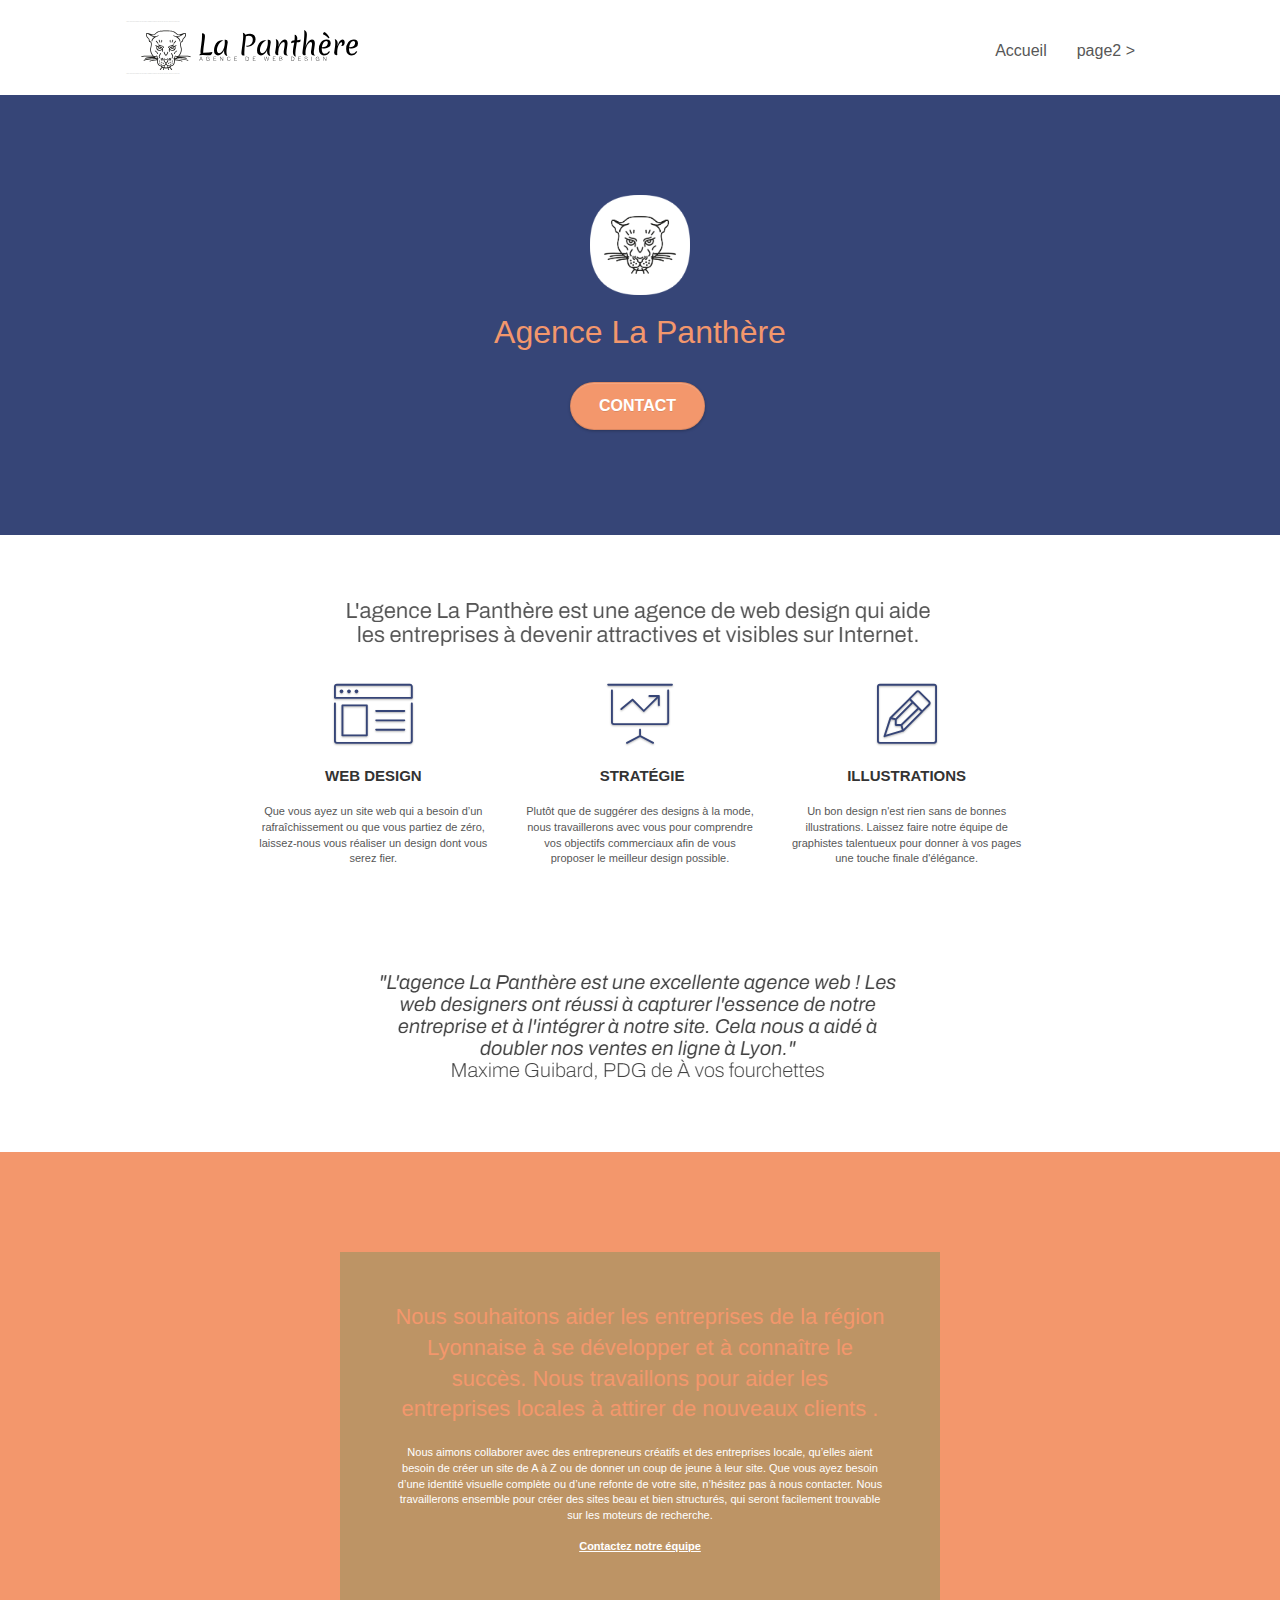
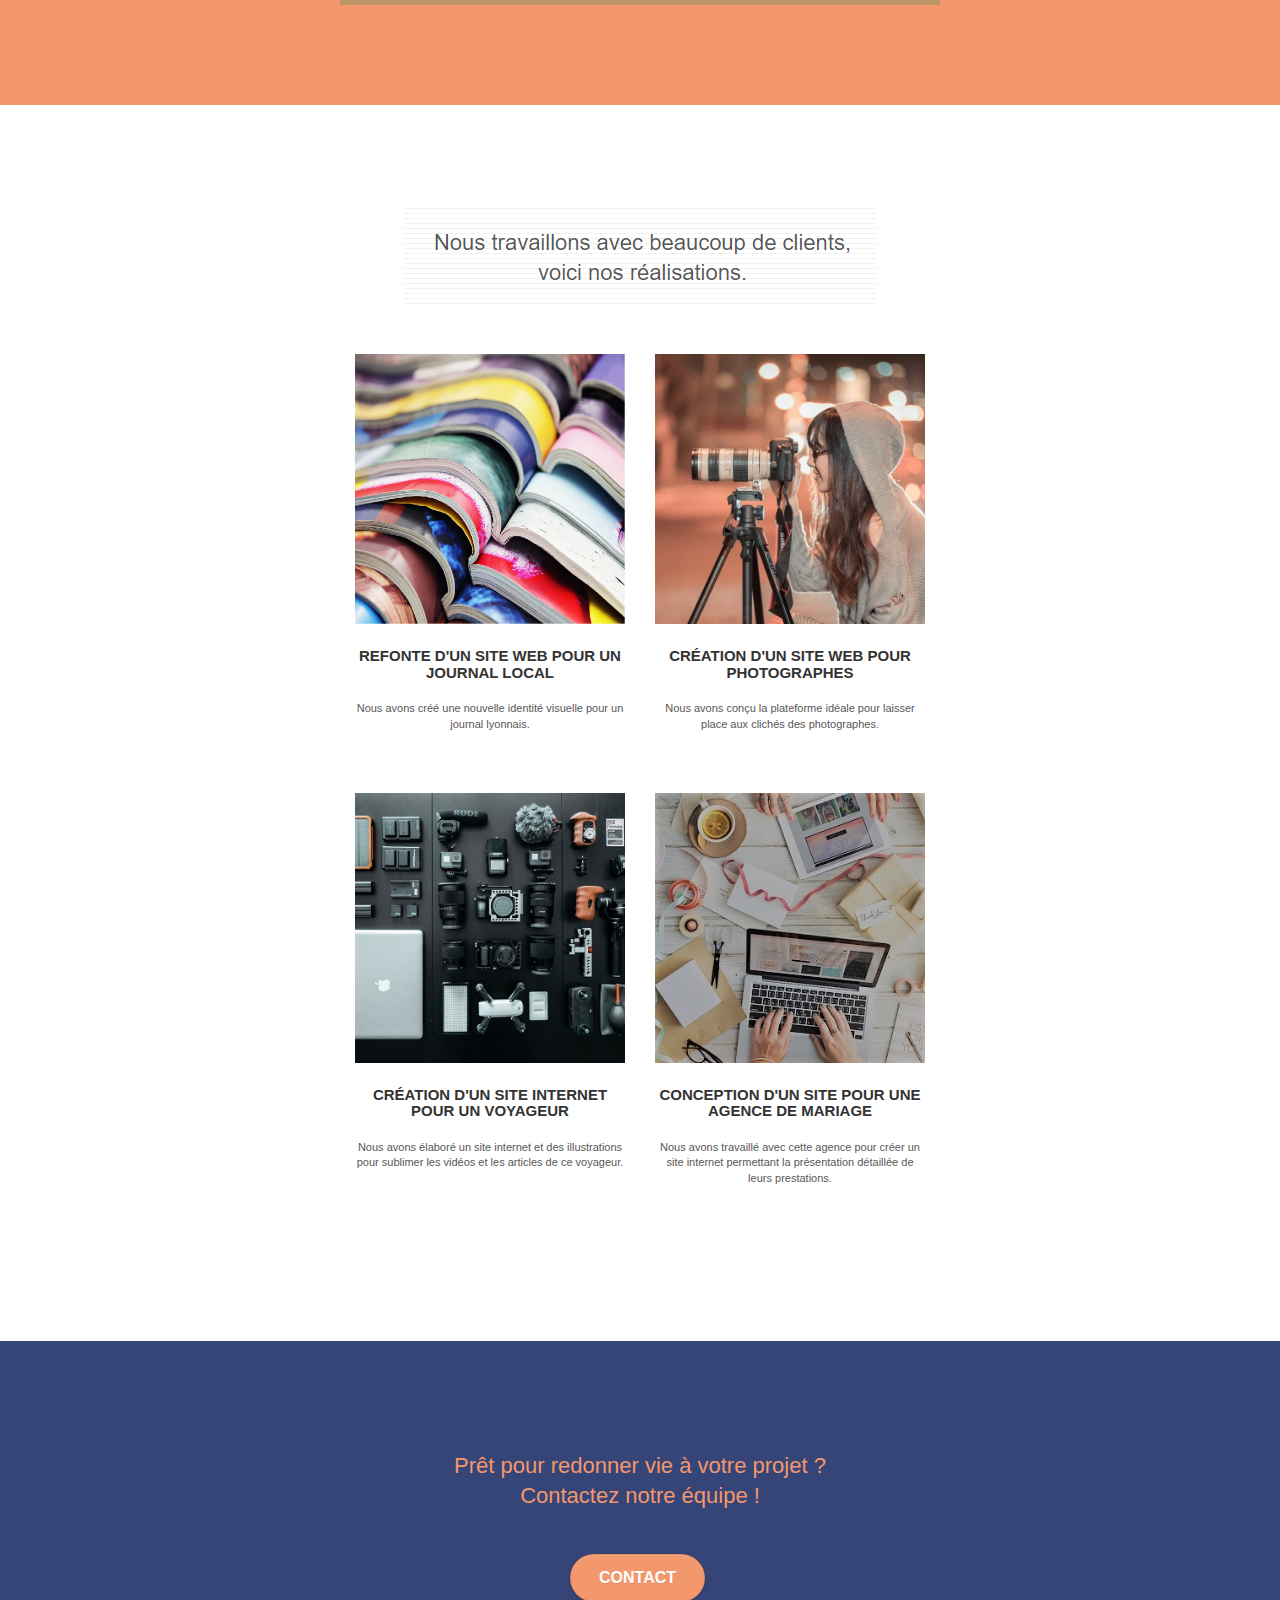
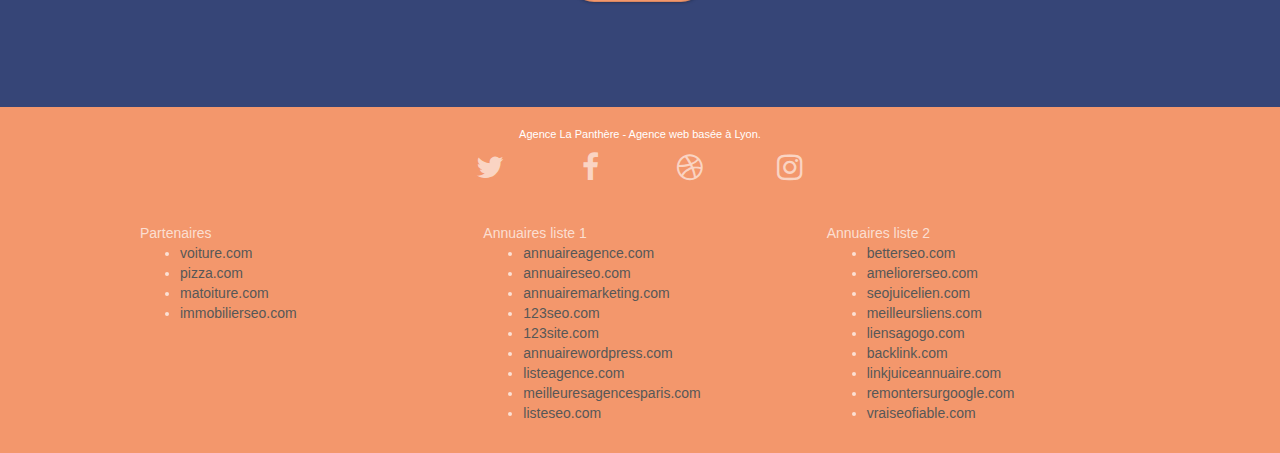
==== indexbase.html @ bb45391d "ajout fichier bases" ====
<!doctype html>
<html lang="Default">
<head>
    <meta charset="utf-8">
    <meta name="keywords" content="seo, google, site web, site internet, agence design paris, agence design, agence design,agence design,agence design,agence design,agence design,agence design,agence design,agence design">
    <meta name="description" content="">
    <meta name="viewport" content="width=device-width, initial-scale=1.0, viewport-fit=cover">
    <link rel="shortcut icon" type="image/png" href="favicon.jpg">
    
	<link rel="stylesheet" type="text/css" href="./css/bootstrap2.css">
	<link rel="stylesheet" type="text/css" href="./css/style2.css">
	<link rel="stylesheet" type="text/css" href="./css/font-awesome2.css">
	<link rel="stylesheet" type="text/css" href="./css/et-line2.css">
	
    
	<script src="./js/jquery-2.1.0.js"></script>
	<script src="./js/bootstrap.js"></script>
	<script src="./js/blocs.js"></script>
	<script src="./js/jquery.touchSwipe.js" defer></script>
	<script src="./js/gmaps.js"></script>

    <title>.</title>

    
<!-- Analytics -->
 
<!-- Analytics END -->
    
</head>
<body>
<!-- Principal conteneur -->
<div class="page-container">
    
<!-- bloc-0 -->
<div class="bloc bgc-white l-bloc " id="bloc-0">
	<div class="container bloc-sm">

		<nav class="navbar row">
			<div class="navbar-header">
				<div class="keywords" style="color:#cccccc;font-size:1px;">Agence web à paris, stratégie web, web design, illustrations, design de site web, site web, web, internet, site internet, site</div>
				<a class="navbar-brand" href="index.html"><img src="img/agence-la-panthere-monochrome.svg" alt="paris web design logo agence web meilleure agence" height="40" /></a>
				<div class="keywords" style="color:#cccccc;font-size:1px;">Agence web à paris, stratégie web, web design, illustrations, design de site web, site web, web, internet, site internet, site</div>
				<button id="nav-toggle" type="button" class="ui-navbar-toggle navbar-toggle" data-toggle="collapse" data-target=".navbar-1">
					<span class="sr-only">Toggle navigation</span><span class="icon-bar"></span><span class="icon-bar"></span><span class="icon-bar"></span>
				</button>
			</div>
			<div class="collapse navbar-collapse navbar-1 special-dropdown-nav">
				<ul class="site-navigation nav navbar-nav">
					<li>
						<a href="index.html">Accueil</a>
					</li>
					<li>
					</li>
					<li>
						<a href="page2.html">page2 &gt;</a>
					</li>
				</ul>
			</div>
		</nav>
	</div>
</div>
<!-- bloc-0 END -->

<!-- bloc-1-presentation -->
<div class="bloc bgc-dark-slate-blue bg-banniere d-bloc bg-t-edge bloc-bg-texture texture-paper b-parallax" id="bloc-1-hero">
	<div class="container bloc-lg">
		<div class="row tight-width-whitespace">
			<div class="col-sm-12">
				<img src="img/logo.png" class="center-block image-resize-mode" width="100" alt="Agence La Panthère, agence web paris, création logo paris" />
				<h1 class="text-center hero-bloc-text tc-white ">
					Agence La Panthère
				</h1>
				<div class="text-center">
					<a href="page2.html" class="btn btn-lg btn-clean btn-rd cta-hero btn-atomic-tangerine" id="cta-hero">Contact</a>
				</div>
			</div>
		</div>
	</div>
</div>
<!-- bloc-1-presentation END -->

<!-- bloc-2-services -->
<div class="bloc bgc-white l-bloc" id="bloc-2-services">
	<div class="container bloc-md">
		<div class="row">
			<div class="col-sm-12 text-center">
				<img alt="agence web, agence web paris, web design paris, stratégie web" src="img/title.png" />
			</div>
		</div>
		<div class="row voffset-lg med-width-whitespace">
			<div class="col-sm-4">
				<div class="text-center">
					<span class="et-icon-browser sm-shadow icon-dark-slate-blue icons icon-lg"></span>
				</div>
				<h3 class="mg-md text-center">
					Web design
				</h3>
				<p class="text-center ">
					Que vous ayez un site web qui a besoin d&rsquo;un rafraîchissement ou que vous partiez de zéro, laissez-nous vous réaliser un design dont vous serez fier.
				</p>
			</div>
			<div class="col-sm-4">
				<div class="text-center">
					<span class="et-icon-presentation sm-shadow icon-dark-slate-blue icons icon-lg"></span>
				</div>
				<h3 class="mg-md text-center">
					&nbsp;Stratégie
				</h3>
				<p class="text-center ">
					Plutôt que de suggérer des designs à la mode, nous travaillerons avec vous pour comprendre vos objectifs commerciaux afin de vous proposer le meilleur design possible.<br>
				</p>
			</div>
			<div class="col-sm-4">
				<div class="text-center">
					<span class="et-icon-edit sm-shadow icon-dark-slate-blue icons icon-lg"></span>
				</div>
				<h3 class="mg-md text-center">
					Illustrations
				</h3>
				<p class="text-center ">
					Un bon design n'est rien sans de bonnes illustrations. Laissez faire notre équipe de graphistes talentueux pour donner à vos pages une touche finale d'élégance.
				</p>
			</div>
		</div>
		<div class="row voffset-lg voffset">
			<div class="col-xs-12 col-md-8 col-md-offset-2 text-center">
				<img alt="agence web, agence web paris, web design paris, stratégie web" src="img/citation.png" />

			</div>
		</div>
	</div>
</div>
<!-- bloc-2-services END -->

<!-- bloc-3-what-i-do -->
<div class="bloc tc-white bgc-atomic-tangerine bg-presentation d-bloc bloc-bg-texture texture-paper b-parallax" id="bloc-3-what-i-do">
	<div class="container bloc-lg">
		<div class="row tight-width-whitespace black-background">
			<div class="col-sm-12">
				<h2 class="mg-md text-center tc-white">
					Nous souhaitons aider les entreprises de la région Lyonnaise à se développer et à connaître le succès. Nous travaillons pour aider les entreprises locales à attirer de nouveaux clients .<br>
				</h2>
				<p class="text-center white">
					Nous aimons collaborer avec des entrepreneurs créatifs et des entreprises locale, qu’elles aient besoin de créer un site de A à Z ou de donner un coup de jeune à leur site. Que vous ayez besoin d’une identité visuelle complète ou d’une refonte de votre site, n’hésitez pas à nous contacter. Nous travaillerons ensemble pour créer des sites beau et bien structurés, qui seront facilement trouvable sur les moteurs de recherche. <br><br><a class="ltc-white bold-link" href="page2.html">Contactez notre équipe</a><br>
				</p>
			</div>
		</div>
	</div>
</div>
<!-- bloc-3-what-i-do END -->

<!-- bloc-4-portfolio -->
<div class="bloc bgc-white bg-lines-h2-bg bg-repeat l-bloc" id="bloc-4-portfolio">
	<div class="container bloc-lg">
		<div class="row">
			<div class="col-sm-12 text-center">
				<img alt="agence web, agence web paris, web design paris, stratégie web" src="img/title2.png" />
			</div>
		</div>
		<div class="row tight-width-whitespace portfolio-row">
			<div class="col-sm-6">
				<a href="#" data-lightbox="img/1.jpg" data-gallery-id="gallery-1" data-caption="Refonte d'un site web pour un journal local" data-frame="snapshot-lb"><img src="img/1.jpg" alt="paris web design logo agence web meilleure agence et refonte site web journal" class="img-responsive portfolio-thumb" /></a>
				<h3 class="mg-md text-center">
					Refonte d'un site web pour un journal local
				</h3>
				<p class="text-center">
					Nous avons créé une nouvelle identité visuelle pour un journal lyonnais.
				</p>
			</div>
			<div class="col-sm-6">
				<a href="#" data-lightbox="img/2.jpg" data-gallery-id="gallery-1" data-caption="Création d'un site web pour photographes" data-frame="snapshot-lb"><img src="img/2.jpg" class="img-responsive portfolio-thumb" alt="paris web design logo agence web meilleure agence, Création d'un site web pour photographes" /></a>
				<h3 class="mg-md text-center">
					Création d'un site web pour photographes
				</h3>
				<p class="text-center">
					Nous avons conçu la plateforme idéale pour laisser place aux clichés des photographes.
				</p>
			</div>
		</div>
		<div class="row tight-width-whitespace portfolio-row">
			<div class="col-sm-6">
				<a href="#" data-lightbox="img/3.bmp" data-gallery-id="gallery-1" data-caption="Création d'un site internet pour un voyageur" data-frame="snapshot-lb"><img src="img/3.bmp" class="img-responsive portfolio-thumb" alt="paris web design logo agence web meilleure agence, Création d'un site web pour voyageur"/></a>
				<h3 class="mg-md text-center">
					Création d'un site internet pour un voyageur
				</h3>
				<p class="text-center">
					Nous avons élaboré un site internet et des illustrations pour sublimer les vidéos et les articles de ce voyageur.
				</p>
			</div>
			<div class="col-sm-6">
				<a href="#" data-lightbox="img/4.bmp" data-gallery-id="gallery-1" data-caption="Conception d'un site pour une agence de mariage" data-frame="snapshot-lb"><img src="img/4.bmp" class="img-responsive portfolio-thumb" alt="paris web design logo agence web meilleure agence, Création d'un site web pour agence de mariage" /></a>
				<h3 class="mg-md text-center">
					Conception d'un site pour une agence de mariage
				</h3>
				<p class="text-center">
					Nous avons travaillé avec cette agence pour créer un site internet permettant la présentation détaillée de leurs prestations.
				</p>
			</div>
		</div>
	</div>
</div>
<!-- bloc-4-portfolio END -->

<!-- bloc-5-cta -->
<div class="bloc bgc-dark-slate-blue bg-banniere d-bloc bloc-bg-texture texture-paper" id="bloc-5-cta">
	<div class="container bloc-lg">
		<div class="row">
			<h2 class="mg-md text-center tc-white">
				Prêt pour redonner vie à votre projet ?<br>Contactez notre équipe !
			</h2>
			<div class="col-sm-12 text-center">
				<a href="page2.html" class="btn btn-atomic-tangerine btn-clean btn-rd btn-lg cta-hero">Contact</a>
			</div>
		</div>
	</div>
</div>
<!-- bloc-5-cta END -->

<!-- Footer - bloc-8 -->
<div class="bloc bgc-atomic-tangerine d-bloc" id="bloc-8">
	<div class="container bloc-sm">
		<div class="row">
			<div class="col-sm-12">
				<p class="text-center white">
					Agence La Panthère - Agence web basée à Lyon.<br>
				</p>
				<div class="row row-no-gutters social">
					<div class="col-sm-3">
						<div class="text-center">
							<a class="social" href="index.html"><span class="fa fa-twitter icon-md"></span></a>
						</div>
					</div>
					<div class="col-sm-3">
						<div class="text-center">
							<a class="social" href="index.html"><span class="fa fa-facebook icon-md"></span></a>
						</div>
					</div>
					<div class="col-sm-3">
						<div class="text-center">
							<a class="social" href="index.html"><span class="fa fa-dribbble icon-md"></span></a>
						</div>
					</div>
					<div class="col-sm-3">
						<div class="text-center">
							<a class="social" href="index.html"><span class="fa fa-instagram icon-md"></span></a>
						</div>
					</div>
					<div class="keywords" style="color:#F3976C;">Agence web à paris, stratégie web, web design, illustrations, design de site web, site web, web, internet, site internet, site</div>
				</div>
				<div class="row">
					<div class="col-sm-4">
						Partenaires
							<ul>
								<li><a href="voiture.com">voiture.com</a></li>
								<li><a href="pizza.com">pizza.com</a></li>
								<li><a href="matoiture.com">matoiture.com</a></li>
								<li><a href="immobilierseo.com">immobilierseo.com</a></li>
							</ul>		
					</div>
					<div class="col-sm-4">
						Annuaires liste 1
						<ul>
							<li><a href="annuaireagence.com">annuaireagence.com</a></li>
							<li><a href="annuaireseo.com">annuaireseo.com</a></li>
							<li><a href="annuairemarketing.com">annuairemarketing.com</a></li>
							<li><a href="123seoture.com">123seo.com</a></li>
							<li><a href="123site.com">123site.com</a></li>
							<li><a href="annuairewordpress.com">annuairewordpress.com</a></li>
							<li><a href="listeagence.com">listeagence.com</a></li>
							<li><a href="meilleuresagencesparis.com">meilleuresagencesparis.com</a></li>
							<li><a href="listeseo.com">listeseo.com</a></li>
						</ul>
					</div>
					<div class="col-sm-4">
						Annuaires liste 2
						<ul>
							<li><a href="betterseo.com">betterseo.com</a></li>
							<li><a href="ameliorerseo.com">ameliorerseo.com</a></li>
							<li><a href="seojuicelien.com">seojuicelien.com</a></li>
							<li><a href="meilleursliens.com">meilleursliens.com</a></li>
							<li><a href="liensagogo.com">liensagogo.com</a></li>
							<li><a href="backlink.com">backlink.com</a></li>
							<li><a href="linkjuiceannuaire.com">linkjuiceannuaire.com</a></li>
							<li><a href="remontersurgoogle.com">remontersurgoogle.com</a></li>
							<li><a href="vraiseofiable.com">vraiseofiable.com</a></li>
						</ul>
					</div>
				</div>
			</div>
		</div>
	</div>
</div>
<!-- Footer - bloc-8 END -->

</div>
<!-- Principal conteneur END -->
    

</body>
</html>
---- css/style2.css ----
body {
    margin: 0;
    padding: 0;
    background: #FFF;
    overflow-x: hidden;
    -webkit-font-smoothing: antialiased;
    -moz-osx-font-smoothing: grayscale;
}

a,
button {
    transition: all .3s ease-in-out;
    outline: none!important;
}

a:hover {
    text-decoration: none;
    cursor: pointer;
}

#page-loading-blocs-notifaction {
    position: fixed;
    top: 0;
    bottom: 0;
    width: 100%;
    z-index: 100000;
    background: #FFFFFF url("img/pageload-spinner.gif") no-repeat center center;
}

.bloc {
    width: 100%;
    clear: both;
    background: 50% 50% no-repeat;
    padding: 0 50px;
    -webkit-background-size: cover;
    -moz-background-size: cover;
    -o-background-size: cover;
    background-size: cover;
    position: relative;
}

.bloc .container {
    padding-left: 0;
    padding-right: 0;
}

.bloc-lg {
    padding: 100px 50px;
}

.bloc-md {
    padding: 50px;
}

.bloc-sm {
    padding: 20px 50px;
}

.bg-center,
.bg-l-edge,
.bg-r-edge,
.bg-t-edge,
.bg-b-edge,
.bg-tl-edge,
.bg-bl-edge,
.bg-tr-edge,
.bg-br-edge,
.bg-repeat {
    -webkit-background-size: auto!important;
    -moz-background-size: auto!important;
    -o-background-size: auto!important;
    background-size: auto!important;
}

.bg-repeat {
    background: repeat;
}

.bg-t-edge {
    background: top no-repeat;
}

.bloc-bg-texture::before {
    content: "";
    background-size: 2px 2px;
    position: absolute;
    top: 0;
    bottom: 0;
    left: 0;
    right: 0;
}

.texture-paper::before {
    background: url("img/texture-paper.png");
    background-size: 280px 280px;
}

.b-parallax {
    background-attachment: fixed;
}

.d-bloc {
    color: rgba(255, 255, 255, .7);
}

.d-bloc button:hover {
    color: rgba(255, 255, 255, .9);
}

.d-bloc .icon-round,
.d-bloc .icon-square,
.d-bloc .icon-rounded,
.d-bloc .icon-semi-rounded-a,
.d-bloc .icon-semi-rounded-b {
    border-color: rgba(255, 255, 255, .9);
}

.d-bloc .divider-h span {
    border-color: rgba(255, 255, 255, .2);
}

.d-bloc .a-btn,
.d-bloc .navbar a,
.d-bloc .navbar-brand,
.d-bloc a .icon-sm,
.d-bloc a .icon-md,
.d-bloc a .icon-lg,
.d-bloc a .icon-xl,
.d-bloc h1 a,
.d-bloc h2 a,
.d-bloc h3 a,
.d-bloc h4 a,
.d-bloc h5 a,
.d-bloc h6 a,
.d-bloc p a {
    color: rgba(255, 255, 255, .6);
}

.d-bloc .a-btn:hover,
.d-bloc .navbar a:hover,
.d-bloc .navbar-brand:hover,
.d-bloc a:hover .icon-sm,
.d-bloc a:hover .icon-md,
.d-bloc a:hover .icon-lg,
.d-bloc a:hover .icon-xl,
.d-bloc h1 a:hover,
.d-bloc h2 a:hover,
.d-bloc h3 a:hover,
.d-bloc h4 a:hover,
.d-bloc h5 a:hover,
.d-bloc h6 a:hover,
.d-bloc p a:hover {
    color: rgba(255, 255, 255, 1);
}

.d-bloc .navbar-toggle .icon-bar {
    background: rgba(255, 255, 255, 1);
}

.d-bloc .btn-wire,
.d-bloc .btn-wire:hover {
    color: rgba(255, 255, 255, 1);
    border-color: rgba(255, 255, 255, 1);
}

.d-bloc .panel {
    color: rgba(0, 0, 0, .5);
}

.d-bloc .panel button:hover {
    color: rgba(0, 0, 0, .7);
}

.d-bloc .panel icon {
    border-color: rgba(0, 0, 0, .7);
}

.d-bloc .panel .divider-h span {
    border-color: rgba(0, 0, 0, .1);
}

.d-bloc .panel .a-btn {
    color: rgba(0, 0, 0, .6);
}

.d-bloc .panel .a-btn:hover {
    color: rgba(0, 0, 0, 1);
}

.d-bloc .panel .btn-wire,
.d-bloc .panel .btn-wire:hover {
    color: rgba(0, 0, 0, .7);
    border-color: rgba(0, 0, 0, .3);
}

.d-bloc .panel,
.l-bloc {
    color: rgba(0, 0, 0, .5);
}

.d-bloc .panel button:hover,
.l-bloc button:hover {
    color: rgba(0, 0, 0, .7);
}

.l-bloc .icon-round,
.l-bloc .icon-square,
.l-bloc .icon-rounded,
.l-bloc .icon-semi-rounded-a,
.l-bloc .icon-semi-rounded-b {
    border-color: rgba(0, 0, 0, .7);
}

.d-bloc .panel .divider-h span,
.l-bloc .divider-h span {
    border-color: rgba(0, 0, 0, .1);
}

.d-bloc .panel .a-btn,
.l-bloc .a-btn,
.l-bloc .navbar a,
.l-bloc .navbar-brand,
.l-bloc a .icon-sm,
.l-bloc a .icon-md,
.l-bloc a .icon-lg,
.l-bloc a .icon-xl,
.l-bloc h1 a,
.l-bloc h2 a,
.l-bloc h3 a,
.l-bloc h4 a,
.l-bloc h5 a,
.l-bloc h6 a,
.l-bloc p a {
    color: rgba(0, 0, 0, .6);
}

.d-bloc .panel .a-btn:hover,
.l-bloc .a-btn:hover,
.l-bloc .navbar a:hover,
.l-bloc .navbar-brand:hover,
.l-bloc a:hover .icon-sm,
.l-bloc a:hover .icon-md,
.l-bloc a:hover .icon-lg,
.l-bloc a:hover .icon-xl,
.l-bloc h1 a:hover,
.l-bloc h2 a:hover,
.l-bloc h3 a:hover,
.l-bloc h4 a:hover,
.l-bloc h5 a:hover,
.l-bloc h6 a:hover,
.l-bloc p a:hover {
    color: rgba(0, 0, 0, 1);
}

.l-bloc .navbar-toggle .icon-bar {
    color: rgba(0, 0, 0, .6);
}

.d-bloc .panel .btn-wire,
.d-bloc .panel .btn-wire:hover,
.l-bloc .btn-wire,
.l-bloc .btn-wire:hover {
    color: rgba(0, 0, 0, .7);
    border-color: rgba(0, 0, 0, .3);
}

.voffset {
    margin-top: 30px;
}

.voffset-lg {
    margin-top: 80px;
}

.row-no-gutters {
    margin-right: 0;
    margin-left: 0;
}

.row.row-no-gutters > [class^="col-"],
.row.row-no-gutters > [class*=" col-"] {
    padding-right: 0;
    padding-left: 0;
}

#bloc-1-hero h1 {
    font-size: 32px;
}

.navbar {
    margin-bottom: 0;
    z-index: 1;
}

.navbar-brand {
    height: auto;
    padding: 3px 15px;
    font-size: 25px;
    font-weight: normal;
    font-weight: 600;
    line-height: 44px;
}

.navbar-brand img {
    max-height: 200px;
    margin: 0 5px 0 0;
    display: inline;
}

.navbar-brand img[src$=svg] {
    min-width: 100px;
}

.nav-center .navbar-brand img {
    margin: 0;
}

.navbar .nav {
    padding-top: 2px;
    margin-right: -16px;
    float: right;
    z-index: 1;
}

.nav > li {
    float: left;
    margin-top: 4px;
    font-size: 16px;
}

.navbar-nav .open .dropdown-menu > li > a {
    text-align: inherit;
}

.nav > li a:hover,
.nav > li a:focus {
    background: transparent;
}

.navbar-toggle {
    margin: 10px 10px 0 0;
    border: 0px;
}

.navbar-toggle:hover {
    background: transparent!important;
}

.navbar-toggle .icon-bar {
    background-color: rgba(0, 0, 0, .5);
    width: 26px;
}

.nav-invert .navbar .nav {
    float: left;
}

.nav-invert .navbar-header,
.nav-invert .navbar-brand {
    float: right;
    position: relative;
    z-index: 2;
}

@media (min-width: 768px) {
    .site-navigation {
        position: absolute;
        top: 50%;
        right: 20px;
        transform: translate(0, -50%);
        -webkit-transform: translateY(-50%);
    }
    .nav > li .dropdown-menu a,
    .nav > li .dropdown-menu a:hover {
        color: #484848;
    }
    .nav-invert .site-navigation {
        left: 0;
        right: 0;
    }
    .nav-center {
        text-align: center;
    }
    .nav-center .navbar-header {
        width: 100%;
    }
    .nav-center .navbar-header,
    .nav-center .navbar-brand,
    .nav-center .nav > li {
        float: none;
        display: inline-block;
    }
    .nav-center .site-navigation {
        position: relative;
        width: 100%;
        right: 0;
        margin-right: 0px;
        margin-top: 20px;
    }
    .nav-center.mini-nav .navbar-toggle {
        float: none;
        margin: 10px auto 0;
    }
}

.nav > li > .dropdown a {
    background: none!important;
    display: block;
    padding: 14px 15px;
}

nav .caret {
    margin: 0 5px;
}

.dropdown-menu .dropdown-menu {
    top: -8px;
    left: 100%;
}

.dropdown-menu .dropmenu-flow-right {
    top: 100%;
    left: 0;
    margin-left: -1px;
    border-top-left-radius: 0;
    border-top-right-radius: 0;
}

.dropdown-menu .dropdown span {
    border: 4px solid black;
    border-top-color: transparent;
    border-right-color: transparent;
    border-bottom-color: transparent;
    margin: 6px -5px 0 0!important;
    float: right;
}

.mg-md {
    margin-top: 10px;
    margin-bottom: 20px;
}

.mg-lg {
    margin-top: 10px;
    margin-bottom: 40px;
}

.btn {
    margin: 0 5px 5px 0;
}

.btn.pull-right {
    margin: 0 0 5px 5px;
}

.btn-d,
.btn-d:hover,
.btn-d:focus {
    color: #FFF;
    background: rgba(0, 0, 0, .3);
}

button {
    outline: none!important;
}

.btn-rd {
    border-radius: 40px;
}

.btn-clean {
    border: 1px solid rgba(0, 0, 0, .08);
    border-bottom-color: rgba(0, 0, 0, .1);
    text-shadow: 0 1px 0 rgba(0, 0, 1, .1);
    box-shadow: 0 1px 3px rgba(0, 0, 1, .25), inset 0 1px 0 0 rgba(255, 255, 255, .15);
}

.icon-md {
    font-size: 30px!important;
}

.icon-lg {
    font-size: 60px!important;
}

.sm-shadow {
    text-shadow: 0 1px 2px rgba(0, 0, 0, .3);
}

.panel-sq,
.panel-sq .panel-heading,
.panel-sq .panel-footer {
    border-radius: 0;
}

.panel-rd {
    border-radius: 30px;
}

.panel-rd .panel-heading {
    border-radius: 29px 29px 0 0;
}

.panel-rd .panel-footer {
    border-radius: 0 0 29px 29px;
}

.form-control {
    border-color: rgba(0, 0, 0, .1);
    box-shadow: none;
}

.scrollToTop {
    width: 40px;
    height: 40px;
    position: fixed;
    bottom: 20px;
    right: 20px;
    opacity: 0;
    z-index: 500;
    transition: all .3s ease-in-out;
}

.scrollToTop span {
    margin-top: 6px;
}

.showScrollTop {
    font-size: 14px;
    opacity: 1;
}

a[data-lightbox] {
    position: relative;
    display: block;
    text-align: center;
}

a[data-lightbox]:hover::before {
    content: "+";
    font-family: "HelveticaNeue-Light", "Helvetica Neue Light", "Helvetica Neue", Helvetica, Arial;
    font-size: 32px;
    width: 50px;
    height: 50px;
    margin-left: -25px;
    border-radius: 50%;
    background: rgba(0, 0, 0, .6);
    color: #FFF;
    font-weight: 100;
    z-index: 1;
    position: absolute;
    top: 50%;
    transform: translateY(-50%);
    -webkit-transform: translateY(-50%);
}

a[data-lightbox]:hover img {
    opacity: 0.6;
    -webkit-animation-fill-mode: none;
    animation-fill-mode: none;
}

#lightbox-modal {
    display: flex;
    align-items: center;
}

#lightbox-modal .modal-dialog {
    width: 90%;
    max-width: 900px;
    margin: 0 auto 0;
}

#lightbox-modal .modal-dialog img {
    max-height: 90vh;
    margin: 0 auto;
}

.lightbox-caption {
    padding: 20px;
    color: #FFF;
    background: rgba(0, 0, 0, .5);
    position: absolute;
    left: 15px;
    right: 15px;
    bottom: 5px;
}

.close-lightbox {
    color: #FFF;
    font-size: 30px;
    position: absolute;
    top: 20px;
    right: 20px;
    z-index: 20;
    background: rgba(0, 0, 0, .5);
    border: none;
    line-height: 30px;
    padding: 0 9px 5px;
    opacity: 0.3;
}

.close-lightbox:hover,
.next-lightbox:hover,
.prev-lightbox:hover {
    opacity: 1.0;
    color: #FFF;
}

.next-lightbox,
.prev-lightbox {
    font-size: 20px;
    color: rgba(255, 255, 255, .9);
    background: rgba(0, 0, 0, .5);
    transition: all .2s ease-in-out;
    position: absolute;
    top: 45%;
    z-index: 1;
    opacity: 0.4;
}

.next-lightbox {
    padding: 6px 8px 1px 13px;
    right: 25px;
}

.prev-lightbox {
    padding: 6px 13px 1px 10px;
    left: 25px;
}

.snapshot-lb .modal-body {
    padding-bottom: 45px;
}

.snapshot-lb .lightbox-caption {
    padding: 0;
    color: rgba(0, 0, 0, .5);
    background: none;
}

h1,
h2,
h3,
h4,
h5,
h6,
p,
label,
.btn,
a {
    font-family: "helvetica";
    font-weight: 400;
    color: #575757!important;
}

.container {
    max-width: 1000px;
}

.hero-bloc-text {
    font-size: 38px;
}

.hero-bloc-text-sub {
    font-size: 36px;
}

.statement-bloc-text {
    line-height: 26px;
    font-style: italic;
    font-size: 20px;
    text-align: center;
    font-weight: lighter;
    max-width: 520px;
    margin: auto auto auto auto;
}

p {
    font-size: 11px;
}

.tight-width-whitespace {
    max-width: 600px;
    margin: auto auto auto auto;
}

.h1 {
    font-size: 20px;
    font-family: "Open Sans";
}

.cta-hero {
    margin-top: 22px;
    color: #FFFFFF!important;
    text-transform: uppercase;
    padding: 12px 28px 12px 28px;
    font-size: 16px;
    font-weight: 700;
}

.social {
    max-width: 400px;
    margin: auto auto auto auto;
}

h2 {
    font-size: 22px;
    line-height: 1.4em;
}

h3 {
    font-size: 15px;
    text-transform: uppercase;
    font-weight: 700;
    color: #333333!important;
}

.med-width-whitespace {
    max-width: 800px;
    margin: auto auto auto auto;
    box-shadow: 0px 0px 0px #000000;
}

h1 {
    color: #333333!important;
}

h4 {
    color: #333333!important;
}

.icons {
    margin-bottom: 14px;
    margin-top: 24px;
}

.white {
    color: #FFFFFF!important;
}

.portfolio-thumb {
    margin-bottom: 24px;
}

.portfolio-row {
    margin-bottom: 44px;
    margin-top: 50px;
}

.avatar {
    box-shadow: 0px 4px 9px rgba(0, 0, 0, 0.3);
}

.black-background {
    background-color: rgba(165, 147, 99, 0.7);
    padding: 40px 40px 40px 40px;
}

.bold-link {
    font-weight: 900;
    text-decoration: underline!important;
}

.bgc-white {
    background-color: #FFFFFF;
}

.bgc-dark-slate-blue {
    background-color: #364577;
}

.bgc-atomic-tangerine {
    background-color: #F3976C;
}

.tc-white {
    color: #F3976C!important;
}

.btn-atomic-tangerine {
    background: #F3976C;
    color: #FFFFFF!important;
}

.btn-atomic-tangerine:hover {
    background: #c27956!important;
    color: #FFFFFF!important;
}

.ltc-white {
    color: #FFFFFF!important;
}

.ltc-white:hover {
    color: #cccccc!important;
}

.ltc-atomic-tangerine {
    color: #F3976C!important;
}

.ltc-atomic-tangerine:hover {
    color: #c27956!important;
}

.icon-dark-slate-blue {
    color: #364577!important;
    border-color: #364577!important;
}

.bg-dots-bg {
    background-image: url("img/dots-bg.png");
}

.bg-lines-h2-bg {
    background-image: url("img/lines-h2-bg.png");
}

.bg-banniere {
    background-image: url("img/agence-la-panthere.jpg");
}

.bg-presentation {
    background-image: url("img/image-de-presentation.bmp");
}

@media (max-width: 1024px) {
    .bloc {
        padding-left: 20px;
        padding-right: 20px;
    }
    .bloc.full-width-bloc,
    .bloc-tile-2.full-width-bloc .container,
    .bloc-tile-3.full-width-bloc .container,
    .bloc-tile-4.full-width-bloc .container {
        padding-left: 0;
        padding-right: 0;
    }
}

@media (max-width: 992px) and (min-width: 768px) {
    .navbar .nav {
        max-width: 80%
    }
    .nav-center.navbar .nav {
        max-width: 100%
    }
}

@media only screen and (min-device-width: 768px) and (max-device-width: 1024px) and (orientation: landscape) {
    .b-parallax {
        background-attachment: scroll;
    }
}

@media only screen and (min-device-width: 1024px) and (max-device-width: 1366px) and (-webkit-min-device-pixel-ratio: 1.5) {
    .b-parallax {
        background-attachment: scroll;
    }
}

@media (max-width: 991px) {
    .container {
        width: 100%;
    }
    .b-parallax {
        background-attachment: scroll;
    }
    .page-container,
    #hero-bloc {
        overflow-x: hidden;
        position: relative;
    }
    .bloc {
        padding-left: constant(safe-area-inset-left);
        padding-right: constant(safe-area-inset-right);
    }
    .bloc-group,
    .bloc-group .bloc {
        display: block;
        width: 100%;
    }
    .bloc-fill-screen .fill-bloc-top-edge,
    .bloc-fill-screen .fill-bloc-bottom-edge {
        padding: 0 20px;
        padding-left: constant(safe-area-inset-left);
        padding-right: constant(safe-area-inset-right);
    }
}

@media (max-width: 767px) {
    .page-container {
        overflow-x: hidden;
        position: relative;
    }
    h1,
    h2,
    h3,
    h4,
    h5,
    h6,
    p,
    #disqus_thread {
        padding-left: 10px!important;
        padding-right: 10px!important;
    }
    .b-parallax {
        background-attachment: scroll;
    }
    .navbar .nav {
        padding-top: 0;
        border-top: 1px solid rgba(0, 0, 0, .2);
        float: none!important;
    }
    .navbar.row {
        margin-left: 0;
        margin-right: 0;
    }
    .site-navigation {
        position: inherit;
        transform: none;
        -webkit-transform: none;
        -ms-transform: none;
    }
    .nav > li {
        margin-top: 0;
        border-bottom: 1px solid rgba(0, 0, 0, .1);
        background: rgba(0, 0, 0, .05);
        text-align: left;
        padding-left: 15px;
        width: 100%;
    }
    .nav > li:hover {
        background: rgba(0, 0, 0, .08);
    }
    .dropdown .dropdown a .caret {
        float: none;
        margin: 5px 0 0 10px!important;
        border: 4px solid black;
        border-bottom-color: transparent;
        border-right-color: transparent;
        border-left-color: transparent;
    }
    #hero-bloc .navbar .nav {
        background: rgba(0, 0, 0, .8);
    }
    #hero-bloc .navbar .nav a {
        color: rgba(255, 255, 255, .6);
    }
    .hero {
        padding: 50px 0;
    }
    .hero-nav {
        left: -1px;
        right: -1px;
    }
    .navbar-collapse {
        padding: 0;
        overflow-x: hidden;
        -webkit-box-shadow: none;
        box-shadow: none;
    }
    .navbar-brand img {
        max-height: 40px;
        width: auto;
    }
    .nav-invert .navbar-header {
        float: none;
        width: 100%;
    }
    .nav-invert .navbar-toggle {
        float: left;
        margin-left: 10px;
    }
    .bloc {
        padding-left: 0;
        padding-right: 0;
    }
    .bloc-xxl,
    .bloc-xl,
    .bloc-lg {
        padding: 40px 0;
    }
    .bloc-sm,
    .bloc-md {
        padding-left: 0;
        padding-right: 0;
    }
    .bloc-tile-2 .container,
    .bloc-tile-3 .container,
    .bloc-tile-4 .container,
    .bloc-fill-screen .fill-bloc-top-edge,
    .bloc-fill-screen .fill-bloc-bottom-edge {
        padding-left: 0;
        padding-right: 0;
    }
    .a-block {
        padding: 0 10px;
    }
    .btn-dwn {
        display: none;
    }
    .voffset {
        margin-top: 5px;
    }
    .voffset-md {
        margin-top: 20px;
    }
    .voffset-lg {
        margin-top: 30px;
    }
    form {
        padding: 5px;
    }
    .close-lightbox {
        display: inline-block;
    }
    .blocsapp-device-iphone5 {
        background-size: 216px 425px;
        padding-top: 60px;
        width: 216px;
        height: 425px;
    }
    .blocsapp-device-iphone5 img {
        width: 180px;
        height: 320px;
    }
}

@media (max-width: 400px) {
    .bloc {
        padding-left: 0;
        padding-right: 0;
    }
}

@media (max-width: 767px) {
    .bloc-mob-center-text {
        text-align: center;
    }
}
---- css/font-awesome2.css ----
/*!
 *  Font Awesome 4.7.0 by @davegandy - http://fontawesome.io - @fontawesome
 *  License - http://fontawesome.io/license (Font: SIL OFL 1.1, CSS: MIT License)
 */

@font-face {
    font-family: 'FontAwesome';
    src: url('../fonts/fontawesome-webfont.eot?v=4.7.0');
    src: url('../fonts/fontawesome-webfont.eot?#iefix&v=4.7.0') format('embedded-opentype'), url('../fonts/fontawesome-webfont.woff2?v=4.7.0') format('woff2'), url('../fonts/fontawesome-webfont.woff?v=4.7.0') format('woff'), url('../fonts/fontawesome-webfont.ttf?v=4.7.0') format('truetype'), url('../fonts/fontawesome-webfont.svg?v=4.7.0#fontawesomeregular') format('svg');
    font-weight: normal;
    font-style: normal
}

.fa {
    display: inline-block;
    font: normal normal normal 14px/1 FontAwesome;
    font-size: inherit;
    text-rendering: auto;
    -webkit-font-smoothing: antialiased;
    -moz-osx-font-smoothing: grayscale
}

.fa-lg {
    font-size: 1.33333333em;
    line-height: .75em;
    vertical-align: -15%
}

.fa-2x {
    font-size: 2em
}

.fa-3x {
    font-size: 3em
}

.fa-4x {
    font-size: 4em
}

.fa-5x {
    font-size: 5em
}

.fa-fw {
    width: 1.28571429em;
    text-align: center
}

.fa-ul {
    padding-left: 0;
    margin-left: 2.14285714em;
    list-style-type: none
}

.fa-ul>li {
    position: relative
}

.fa-li {
    position: absolute;
    left: -2.14285714em;
    width: 2.14285714em;
    top: .14285714em;
    text-align: center
}

.fa-li.fa-lg {
    left: -1.85714286em
}

.fa-border {
    padding: .2em .25em .15em;
    border: solid .08em #eee;
    border-radius: .1em
}

.fa-pull-left {
    float: left
}

.fa-pull-right {
    float: right
}

.fa.fa-pull-left {
    margin-right: .3em
}

.fa.fa-pull-right {
    margin-left: .3em
}

.pull-right {
    float: right
}

.pull-left {
    float: left
}

.fa.pull-left {
    margin-right: .3em
}

.fa.pull-right {
    margin-left: .3em
}

.fa-spin {
    -webkit-animation: fa-spin 2s infinite linear;
    animation: fa-spin 2s infinite linear
}

.fa-pulse {
    -webkit-animation: fa-spin 1s infinite steps(8);
    animation: fa-spin 1s infinite steps(8)
}

@-webkit-keyframes fa-spin {
    0% {
        -webkit-transform: rotate(0deg);
        transform: rotate(0deg)
    }
    100% {
        -webkit-transform: rotate(359deg);
        transform: rotate(359deg)
    }
}

@keyframes fa-spin {
    0% {
        -webkit-transform: rotate(0deg);
        transform: rotate(0deg)
    }
    100% {
        -webkit-transform: rotate(359deg);
        transform: rotate(359deg)
    }
}

.fa-rotate-90 {
    -ms-filter: "progid:DXImageTransform.Microsoft.BasicImage(rotation=1)";
    -webkit-transform: rotate(90deg);
    -ms-transform: rotate(90deg);
    transform: rotate(90deg)
}

.fa-rotate-180 {
    -ms-filter: "progid:DXImageTransform.Microsoft.BasicImage(rotation=2)";
    -webkit-transform: rotate(180deg);
    -ms-transform: rotate(180deg);
    transform: rotate(180deg)
}

.fa-rotate-270 {
    -ms-filter: "progid:DXImageTransform.Microsoft.BasicImage(rotation=3)";
    -webkit-transform: rotate(270deg);
    -ms-transform: rotate(270deg);
    transform: rotate(270deg)
}

.fa-flip-horizontal {
    -ms-filter: "progid:DXImageTransform.Microsoft.BasicImage(rotation=0, mirror=1)";
    -webkit-transform: scale(-1, 1);
    -ms-transform: scale(-1, 1);
    transform: scale(-1, 1)
}

.fa-flip-vertical {
    -ms-filter: "progid:DXImageTransform.Microsoft.BasicImage(rotation=2, mirror=1)";
    -webkit-transform: scale(1, -1);
    -ms-transform: scale(1, -1);
    transform: scale(1, -1)
}

:root .fa-rotate-90,
:root .fa-rotate-180,
:root .fa-rotate-270,
:root .fa-flip-horizontal,
:root .fa-flip-vertical {
    filter: none
}

.fa-stack {
    position: relative;
    display: inline-block;
    width: 2em;
    height: 2em;
    line-height: 2em;
    vertical-align: middle
}

.fa-stack-1x,
.fa-stack-2x {
    position: absolute;
    left: 0;
    width: 100%;
    text-align: center
}

.fa-stack-1x {
    line-height: inherit
}

.fa-stack-2x {
    font-size: 2em
}

.fa-inverse {
    color: #fff
}

.fa-glass:before {
    content: "\f000"
}

.fa-music:before {
    content: "\f001"
}

.fa-search:before {
    content: "\f002"
}

.fa-envelope-o:before {
    content: "\f003"
}

.fa-heart:before {
    content: "\f004"
}

.fa-star:before {
    content: "\f005"
}

.fa-star-o:before {
    content: "\f006"
}

.fa-user:before {
    content: "\f007"
}

.fa-film:before {
    content: "\f008"
}

.fa-th-large:before {
    content: "\f009"
}

.fa-th:before {
    content: "\f00a"
}

.fa-th-list:before {
    content: "\f00b"
}

.fa-check:before {
    content: "\f00c"
}

.fa-remove:before,
.fa-close:before,
.fa-times:before {
    content: "\f00d"
}

.fa-search-plus:before {
    content: "\f00e"
}

.fa-search-minus:before {
    content: "\f010"
}

.fa-power-off:before {
    content: "\f011"
}

.fa-signal:before {
    content: "\f012"
}

.fa-gear:before,
.fa-cog:before {
    content: "\f013"
}

.fa-trash-o:before {
    content: "\f014"
}

.fa-home:before {
    content: "\f015"
}

.fa-file-o:before {
    content: "\f016"
}

.fa-clock-o:before {
    content: "\f017"
}

.fa-road:before {
    content: "\f018"
}

.fa-download:before {
    content: "\f019"
}

.fa-arrow-circle-o-down:before {
    content: "\f01a"
}

.fa-arrow-circle-o-up:before {
    content: "\f01b"
}

.fa-inbox:before {
    content: "\f01c"
}

.fa-play-circle-o:before {
    content: "\f01d"
}

.fa-rotate-right:before,
.fa-repeat:before {
    content: "\f01e"
}

.fa-refresh:before {
    content: "\f021"
}

.fa-list-alt:before {
    content: "\f022"
}

.fa-lock:before {
    content: "\f023"
}

.fa-flag:before {
    content: "\f024"
}

.fa-headphones:before {
    content: "\f025"
}

.fa-volume-off:before {
    content: "\f026"
}

.fa-volume-down:before {
    content: "\f027"
}

.fa-volume-up:before {
    content: "\f028"
}

.fa-qrcode:before {
    content: "\f029"
}

.fa-barcode:before {
    content: "\f02a"
}

.fa-tag:before {
    content: "\f02b"
}

.fa-tags:before {
    content: "\f02c"
}

.fa-book:before {
    content: "\f02d"
}

.fa-bookmark:before {
    content: "\f02e"
}

.fa-print:before {
    content: "\f02f"
}

.fa-camera:before {
    content: "\f030"
}

.fa-font:before {
    content: "\f031"
}

.fa-bold:before {
    content: "\f032"
}

.fa-italic:before {
    content: "\f033"
}

.fa-text-height:before {
    content: "\f034"
}

.fa-text-width:before {
    content: "\f035"
}

.fa-align-left:before {
    content: "\f036"
}

.fa-align-center:before {
    content: "\f037"
}

.fa-align-right:before {
    content: "\f038"
}

.fa-align-justify:before {
    content: "\f039"
}

.fa-list:before {
    content: "\f03a"
}

.fa-dedent:before,
.fa-outdent:before {
    content: "\f03b"
}

.fa-indent:before {
    content: "\f03c"
}

.fa-video-camera:before {
    content: "\f03d"
}

.fa-photo:before,
.fa-image:before,
.fa-picture-o:before {
    content: "\f03e"
}

.fa-pencil:before {
    content: "\f040"
}

.fa-map-marker:before {
    content: "\f041"
}

.fa-adjust:before {
    content: "\f042"
}

.fa-tint:before {
    content: "\f043"
}

.fa-edit:before,
.fa-pencil-square-o:before {
    content: "\f044"
}

.fa-share-square-o:before {
    content: "\f045"
}

.fa-check-square-o:before {
    content: "\f046"
}

.fa-arrows:before {
    content: "\f047"
}

.fa-step-backward:before {
    content: "\f048"
}

.fa-fast-backward:before {
    content: "\f049"
}

.fa-backward:before {
    content: "\f04a"
}

.fa-play:before {
    content: "\f04b"
}

.fa-pause:before {
    content: "\f04c"
}

.fa-stop:before {
    content: "\f04d"
}

.fa-forward:before {
    content: "\f04e"
}

.fa-fast-forward:before {
    content: "\f050"
}

.fa-step-forward:before {
    content: "\f051"
}

.fa-eject:before {
    content: "\f052"
}

.fa-chevron-left:before {
    content: "\f053"
}

.fa-chevron-right:before {
    content: "\f054"
}

.fa-plus-circle:before {
    content: "\f055"
}

.fa-minus-circle:before {
    content: "\f056"
}

.fa-times-circle:before {
    content: "\f057"
}

.fa-check-circle:before {
    content: "\f058"
}

.fa-question-circle:before {
    content: "\f059"
}

.fa-info-circle:before {
    content: "\f05a"
}

.fa-crosshairs:before {
    content: "\f05b"
}

.fa-times-circle-o:before {
    content: "\f05c"
}

.fa-check-circle-o:before {
    content: "\f05d"
}

.fa-ban:before {
    content: "\f05e"
}

.fa-arrow-left:before {
    content: "\f060"
}

.fa-arrow-right:before {
    content: "\f061"
}

.fa-arrow-up:before {
    content: "\f062"
}

.fa-arrow-down:before {
    content: "\f063"
}

.fa-mail-forward:before,
.fa-share:before {
    content: "\f064"
}

.fa-expand:before {
    content: "\f065"
}

.fa-compress:before {
    content: "\f066"
}

.fa-plus:before {
    content: "\f067"
}

.fa-minus:before {
    content: "\f068"
}

.fa-asterisk:before {
    content: "\f069"
}

.fa-exclamation-circle:before {
    content: "\f06a"
}

.fa-gift:before {
    content: "\f06b"
}

.fa-leaf:before {
    content: "\f06c"
}

.fa-fire:before {
    content: "\f06d"
}

.fa-eye:before {
    content: "\f06e"
}

.fa-eye-slash:before {
    content: "\f070"
}

.fa-warning:before,
.fa-exclamation-triangle:before {
    content: "\f071"
}

.fa-plane:before {
    content: "\f072"
}

.fa-calendar:before {
    content: "\f073"
}

.fa-random:before {
    content: "\f074"
}

.fa-comment:before {
    content: "\f075"
}

.fa-magnet:before {
    content: "\f076"
}

.fa-chevron-up:before {
    content: "\f077"
}

.fa-chevron-down:before {
    content: "\f078"
}

.fa-retweet:before {
    content: "\f079"
}

.fa-shopping-cart:before {
    content: "\f07a"
}

.fa-folder:before {
    content: "\f07b"
}

.fa-folder-open:before {
    content: "\f07c"
}

.fa-arrows-v:before {
    content: "\f07d"
}

.fa-arrows-h:before {
    content: "\f07e"
}

.fa-bar-chart-o:before,
.fa-bar-chart:before {
    content: "\f080"
}

.fa-twitter-square:before {
    content: "\f081"
}

.fa-facebook-square:before {
    content: "\f082"
}

.fa-camera-retro:before {
    content: "\f083"
}

.fa-key:before {
    content: "\f084"
}

.fa-gears:before,
.fa-cogs:before {
    content: "\f085"
}

.fa-comments:before {
    content: "\f086"
}

.fa-thumbs-o-up:before {
    content: "\f087"
}

.fa-thumbs-o-down:before {
    content: "\f088"
}

.fa-star-half:before {
    content: "\f089"
}

.fa-heart-o:before {
    content: "\f08a"
}

.fa-sign-out:before {
    content: "\f08b"
}

.fa-linkedin-square:before {
    content: "\f08c"
}

.fa-thumb-tack:before {
    content: "\f08d"
}

.fa-external-link:before {
    content: "\f08e"
}

.fa-sign-in:before {
    content: "\f090"
}

.fa-trophy:before {
    content: "\f091"
}

.fa-github-square:before {
    content: "\f092"
}

.fa-upload:before {
    content: "\f093"
}

.fa-lemon-o:before {
    content: "\f094"
}

.fa-phone:before {
    content: "\f095"
}

.fa-square-o:before {
    content: "\f096"
}

.fa-bookmark-o:before {
    content: "\f097"
}

.fa-phone-square:before {
    content: "\f098"
}

.fa-twitter:before {
    content: "\f099"
}

.fa-facebook-f:before,
.fa-facebook:before {
    content: "\f09a"
}

.fa-github:before {
    content: "\f09b"
}

.fa-unlock:before {
    content: "\f09c"
}

.fa-credit-card:before {
    content: "\f09d"
}

.fa-feed:before,
.fa-rss:before {
    content: "\f09e"
}

.fa-hdd-o:before {
    content: "\f0a0"
}

.fa-bullhorn:before {
    content: "\f0a1"
}

.fa-bell:before {
    content: "\f0f3"
}

.fa-certificate:before {
    content: "\f0a3"
}

.fa-hand-o-right:before {
    content: "\f0a4"
}

.fa-hand-o-left:before {
    content: "\f0a5"
}

.fa-hand-o-up:before {
    content: "\f0a6"
}

.fa-hand-o-down:before {
    content: "\f0a7"
}

.fa-arrow-circle-left:before {
    content: "\f0a8"
}

.fa-arrow-circle-right:before {
    content: "\f0a9"
}

.fa-arrow-circle-up:before {
    content: "\f0aa"
}

.fa-arrow-circle-down:before {
    content: "\f0ab"
}

.fa-globe:before {
    content: "\f0ac"
}

.fa-wrench:before {
    content: "\f0ad"
}

.fa-tasks:before {
    content: "\f0ae"
}

.fa-filter:before {
    content: "\f0b0"
}

.fa-briefcase:before {
    content: "\f0b1"
}

.fa-arrows-alt:before {
    content: "\f0b2"
}

.fa-group:before,
.fa-users:before {
    content: "\f0c0"
}

.fa-chain:before,
.fa-link:before {
    content: "\f0c1"
}

.fa-cloud:before {
    content: "\f0c2"
}

.fa-flask:before {
    content: "\f0c3"
}

.fa-cut:before,
.fa-scissors:before {
    content: "\f0c4"
}

.fa-copy:before,
.fa-files-o:before {
    content: "\f0c5"
}

.fa-paperclip:before {
    content: "\f0c6"
}

.fa-save:before,
.fa-floppy-o:before {
    content: "\f0c7"
}

.fa-square:before {
    content: "\f0c8"
}

.fa-navicon:before,
.fa-reorder:before,
.fa-bars:before {
    content: "\f0c9"
}

.fa-list-ul:before {
    content: "\f0ca"
}

.fa-list-ol:before {
    content: "\f0cb"
}

.fa-strikethrough:before {
    content: "\f0cc"
}

.fa-underline:before {
    content: "\f0cd"
}

.fa-table:before {
    content: "\f0ce"
}

.fa-magic:before {
    content: "\f0d0"
}

.fa-truck:before {
    content: "\f0d1"
}

.fa-pinterest:before {
    content: "\f0d2"
}

.fa-pinterest-square:before {
    content: "\f0d3"
}

.fa-google-plus-square:before {
    content: "\f0d4"
}

.fa-google-plus:before {
    content: "\f0d5"
}

.fa-money:before {
    content: "\f0d6"
}

.fa-caret-down:before {
    content: "\f0d7"
}

.fa-caret-up:before {
    content: "\f0d8"
}

.fa-caret-left:before {
    content: "\f0d9"
}

.fa-caret-right:before {
    content: "\f0da"
}

.fa-columns:before {
    content: "\f0db"
}

.fa-unsorted:before,
.fa-sort:before {
    content: "\f0dc"
}

.fa-sort-down:before,
.fa-sort-desc:before {
    content: "\f0dd"
}

.fa-sort-up:before,
.fa-sort-asc:before {
    content: "\f0de"
}

.fa-envelope:before {
    content: "\f0e0"
}

.fa-linkedin:before {
    content: "\f0e1"
}

.fa-rotate-left:before,
.fa-undo:before {
    content: "\f0e2"
}

.fa-legal:before,
.fa-gavel:before {
    content: "\f0e3"
}

.fa-dashboard:before,
.fa-tachometer:before {
    content: "\f0e4"
}

.fa-comment-o:before {
    content: "\f0e5"
}

.fa-comments-o:before {
    content: "\f0e6"
}

.fa-flash:before,
.fa-bolt:before {
    content: "\f0e7"
}

.fa-sitemap:before {
    content: "\f0e8"
}

.fa-umbrella:before {
    content: "\f0e9"
}

.fa-paste:before,
.fa-clipboard:before {
    content: "\f0ea"
}

.fa-lightbulb-o:before {
    content: "\f0eb"
}

.fa-exchange:before {
    content: "\f0ec"
}

.fa-cloud-download:before {
    content: "\f0ed"
}

.fa-cloud-upload:before {
    content: "\f0ee"
}

.fa-user-md:before {
    content: "\f0f0"
}

.fa-stethoscope:before {
    content: "\f0f1"
}

.fa-suitcase:before {
    content: "\f0f2"
}

.fa-bell-o:before {
    content: "\f0a2"
}

.fa-coffee:before {
    content: "\f0f4"
}

.fa-cutlery:before {
    content: "\f0f5"
}

.fa-file-text-o:before {
    content: "\f0f6"
}

.fa-building-o:before {
    content: "\f0f7"
}

.fa-hospital-o:before {
    content: "\f0f8"
}

.fa-ambulance:before {
    content: "\f0f9"
}

.fa-medkit:before {
    content: "\f0fa"
}

.fa-fighter-jet:before {
    content: "\f0fb"
}

.fa-beer:before {
    content: "\f0fc"
}

.fa-h-square:before {
    content: "\f0fd"
}

.fa-plus-square:before {
    content: "\f0fe"
}

.fa-angle-double-left:before {
    content: "\f100"
}

.fa-angle-double-right:before {
    content: "\f101"
}

.fa-angle-double-up:before {
    content: "\f102"
}

.fa-angle-double-down:before {
    content: "\f103"
}

.fa-angle-left:before {
    content: "\f104"
}

.fa-angle-right:before {
    content: "\f105"
}

.fa-angle-up:before {
    content: "\f106"
}

.fa-angle-down:before {
    content: "\f107"
}

.fa-desktop:before {
    content: "\f108"
}

.fa-laptop:before {
    content: "\f109"
}

.fa-tablet:before {
    content: "\f10a"
}

.fa-mobile-phone:before,
.fa-mobile:before {
    content: "\f10b"
}

.fa-circle-o:before {
    content: "\f10c"
}

.fa-quote-left:before {
    content: "\f10d"
}

.fa-quote-right:before {
    content: "\f10e"
}

.fa-spinner:before {
    content: "\f110"
}

.fa-circle:before {
    content: "\f111"
}

.fa-mail-reply:before,
.fa-reply:before {
    content: "\f112"
}

.fa-github-alt:before {
    content: "\f113"
}

.fa-folder-o:before {
    content: "\f114"
}

.fa-folder-open-o:before {
    content: "\f115"
}

.fa-smile-o:before {
    content: "\f118"
}

.fa-frown-o:before {
    content: "\f119"
}

.fa-meh-o:before {
    content: "\f11a"
}

.fa-gamepad:before {
    content: "\f11b"
}

.fa-keyboard-o:before {
    content: "\f11c"
}

.fa-flag-o:before {
    content: "\f11d"
}

.fa-flag-checkered:before {
    content: "\f11e"
}

.fa-terminal:before {
    content: "\f120"
}

.fa-code:before {
    content: "\f121"
}

.fa-mail-reply-all:before,
.fa-reply-all:before {
    content: "\f122"
}

.fa-star-half-empty:before,
.fa-star-half-full:before,
.fa-star-half-o:before {
    content: "\f123"
}

.fa-location-arrow:before {
    content: "\f124"
}

.fa-crop:before {
    content: "\f125"
}

.fa-code-fork:before {
    content: "\f126"
}

.fa-unlink:before,
.fa-chain-broken:before {
    content: "\f127"
}

.fa-question:before {
    content: "\f128"
}

.fa-info:before {
    content: "\f129"
}

.fa-exclamation:before {
    content: "\f12a"
}

.fa-superscript:before {
    content: "\f12b"
}

.fa-subscript:before {
    content: "\f12c"
}

.fa-eraser:before {
    content: "\f12d"
}

.fa-puzzle-piece:before {
    content: "\f12e"
}

.fa-microphone:before {
    content: "\f130"
}

.fa-microphone-slash:before {
    content: "\f131"
}

.fa-shield:before {
    content: "\f132"
}

.fa-calendar-o:before {
    content: "\f133"
}

.fa-fire-extinguisher:before {
    content: "\f134"
}

.fa-rocket:before {
    content: "\f135"
}

.fa-maxcdn:before {
    content: "\f136"
}

.fa-chevron-circle-left:before {
    content: "\f137"
}

.fa-chevron-circle-right:before {
    content: "\f138"
}

.fa-chevron-circle-up:before {
    content: "\f139"
}

.fa-chevron-circle-down:before {
    content: "\f13a"
}

.fa-html5:before {
    content: "\f13b"
}

.fa-css3:before {
    content: "\f13c"
}

.fa-anchor:before {
    content: "\f13d"
}

.fa-unlock-alt:before {
    content: "\f13e"
}

.fa-bullseye:before {
    content: "\f140"
}

.fa-ellipsis-h:before {
    content: "\f141"
}

.fa-ellipsis-v:before {
    content: "\f142"
}

.fa-rss-square:before {
    content: "\f143"
}

.fa-play-circle:before {
    content: "\f144"
}

.fa-ticket:before {
    content: "\f145"
}

.fa-minus-square:before {
    content: "\f146"
}

.fa-minus-square-o:before {
    content: "\f147"
}

.fa-level-up:before {
    content: "\f148"
}

.fa-level-down:before {
    content: "\f149"
}

.fa-check-square:before {
    content: "\f14a"
}

.fa-pencil-square:before {
    content: "\f14b"
}

.fa-external-link-square:before {
    content: "\f14c"
}

.fa-share-square:before {
    content: "\f14d"
}

.fa-compass:before {
    content: "\f14e"
}

.fa-toggle-down:before,
.fa-caret-square-o-down:before {
    content: "\f150"
}

.fa-toggle-up:before,
.fa-caret-square-o-up:before {
    content: "\f151"
}

.fa-toggle-right:before,
.fa-caret-square-o-right:before {
    content: "\f152"
}

.fa-euro:before,
.fa-eur:before {
    content: "\f153"
}

.fa-gbp:before {
    content: "\f154"
}

.fa-dollar:before,
.fa-usd:before {
    content: "\f155"
}

.fa-rupee:before,
.fa-inr:before {
    content: "\f156"
}

.fa-cny:before,
.fa-rmb:before,
.fa-yen:before,
.fa-jpy:before {
    content: "\f157"
}

.fa-ruble:before,
.fa-rouble:before,
.fa-rub:before {
    content: "\f158"
}

.fa-won:before,
.fa-krw:before {
    content: "\f159"
}

.fa-bitcoin:before,
.fa-btc:before {
    content: "\f15a"
}

.fa-file:before {
    content: "\f15b"
}

.fa-file-text:before {
    content: "\f15c"
}

.fa-sort-alpha-asc:before {
    content: "\f15d"
}

.fa-sort-alpha-desc:before {
    content: "\f15e"
}

.fa-sort-amount-asc:before {
    content: "\f160"
}

.fa-sort-amount-desc:before {
    content: "\f161"
}

.fa-sort-numeric-asc:before {
    content: "\f162"
}

.fa-sort-numeric-desc:before {
    content: "\f163"
}

.fa-thumbs-up:before {
    content: "\f164"
}

.fa-thumbs-down:before {
    content: "\f165"
}

.fa-youtube-square:before {
    content: "\f166"
}

.fa-youtube:before {
    content: "\f167"
}

.fa-xing:before {
    content: "\f168"
}

.fa-xing-square:before {
    content: "\f169"
}

.fa-youtube-play:before {
    content: "\f16a"
}

.fa-dropbox:before {
    content: "\f16b"
}

.fa-stack-overflow:before {
    content: "\f16c"
}

.fa-instagram:before {
    content: "\f16d"
}

.fa-flickr:before {
    content: "\f16e"
}

.fa-adn:before {
    content: "\f170"
}

.fa-bitbucket:before {
    content: "\f171"
}

.fa-bitbucket-square:before {
    content: "\f172"
}

.fa-tumblr:before {
    content: "\f173"
}

.fa-tumblr-square:before {
    content: "\f174"
}

.fa-long-arrow-down:before {
    content: "\f175"
}

.fa-long-arrow-up:before {
    content: "\f176"
}

.fa-long-arrow-left:before {
    content: "\f177"
}

.fa-long-arrow-right:before {
    content: "\f178"
}

.fa-apple:before {
    content: "\f179"
}

.fa-windows:before {
    content: "\f17a"
}

.fa-android:before {
    content: "\f17b"
}

.fa-linux:before {
    content: "\f17c"
}

.fa-dribbble:before {
    content: "\f17d"
}

.fa-skype:before {
    content: "\f17e"
}

.fa-foursquare:before {
    content: "\f180"
}

.fa-trello:before {
    content: "\f181"
}

.fa-female:before {
    content: "\f182"
}

.fa-male:before {
    content: "\f183"
}

.fa-gittip:before,
.fa-gratipay:before {
    content: "\f184"
}

.fa-sun-o:before {
    content: "\f185"
}

.fa-moon-o:before {
    content: "\f186"
}

.fa-archive:before {
    content: "\f187"
}

.fa-bug:before {
    content: "\f188"
}

.fa-vk:before {
    content: "\f189"
}

.fa-weibo:before {
    content: "\f18a"
}

.fa-renren:before {
    content: "\f18b"
}

.fa-pagelines:before {
    content: "\f18c"
}

.fa-stack-exchange:before {
    content: "\f18d"
}

.fa-arrow-circle-o-right:before {
    content: "\f18e"
}

.fa-arrow-circle-o-left:before {
    content: "\f190"
}

.fa-toggle-left:before,
.fa-caret-square-o-left:before {
    content: "\f191"
}

.fa-dot-circle-o:before {
    content: "\f192"
}

.fa-wheelchair:before {
    content: "\f193"
}

.fa-vimeo-square:before {
    content: "\f194"
}

.fa-turkish-lira:before,
.fa-try:before {
    content: "\f195"
}

.fa-plus-square-o:before {
    content: "\f196"
}

.fa-space-shuttle:before {
    content: "\f197"
}

.fa-slack:before {
    content: "\f198"
}

.fa-envelope-square:before {
    content: "\f199"
}

.fa-wordpress:before {
    content: "\f19a"
}

.fa-openid:before {
    content: "\f19b"
}

.fa-institution:before,
.fa-bank:before,
.fa-university:before {
    content: "\f19c"
}

.fa-mortar-board:before,
.fa-graduation-cap:before {
    content: "\f19d"
}

.fa-yahoo:before {
    content: "\f19e"
}

.fa-google:before {
    content: "\f1a0"
}

.fa-reddit:before {
    content: "\f1a1"
}

.fa-reddit-square:before {
    content: "\f1a2"
}

.fa-stumbleupon-circle:before {
    content: "\f1a3"
}

.fa-stumbleupon:before {
    content: "\f1a4"
}

.fa-delicious:before {
    content: "\f1a5"
}

.fa-digg:before {
    content: "\f1a6"
}

.fa-pied-piper-pp:before {
    content: "\f1a7"
}

.fa-pied-piper-alt:before {
    content: "\f1a8"
}

.fa-drupal:before {
    content: "\f1a9"
}

.fa-joomla:before {
    content: "\f1aa"
}

.fa-language:before {
    content: "\f1ab"
}

.fa-fax:before {
    content: "\f1ac"
}

.fa-building:before {
    content: "\f1ad"
}

.fa-child:before {
    content: "\f1ae"
}

.fa-paw:before {
    content: "\f1b0"
}

.fa-spoon:before {
    content: "\f1b1"
}

.fa-cube:before {
    content: "\f1b2"
}

.fa-cubes:before {
    content: "\f1b3"
}

.fa-behance:before {
    content: "\f1b4"
}

.fa-behance-square:before {
    content: "\f1b5"
}

.fa-steam:before {
    content: "\f1b6"
}

.fa-steam-square:before {
    content: "\f1b7"
}

.fa-recycle:before {
    content: "\f1b8"
}

.fa-automobile:before,
.fa-car:before {
    content: "\f1b9"
}

.fa-cab:before,
.fa-taxi:before {
    content: "\f1ba"
}

.fa-tree:before {
    content: "\f1bb"
}

.fa-spotify:before {
    content: "\f1bc"
}

.fa-deviantart:before {
    content: "\f1bd"
}

.fa-soundcloud:before {
    content: "\f1be"
}

.fa-database:before {
    content: "\f1c0"
}

.fa-file-pdf-o:before {
    content: "\f1c1"
}

.fa-file-word-o:before {
    content: "\f1c2"
}

.fa-file-excel-o:before {
    content: "\f1c3"
}

.fa-file-powerpoint-o:before {
    content: "\f1c4"
}

.fa-file-photo-o:before,
.fa-file-picture-o:before,
.fa-file-image-o:before {
    content: "\f1c5"
}

.fa-file-zip-o:before,
.fa-file-archive-o:before {
    content: "\f1c6"
}

.fa-file-sound-o:before,
.fa-file-audio-o:before {
    content: "\f1c7"
}

.fa-file-movie-o:before,
.fa-file-video-o:before {
    content: "\f1c8"
}

.fa-file-code-o:before {
    content: "\f1c9"
}

.fa-vine:before {
    content: "\f1ca"
}

.fa-codepen:before {
    content: "\f1cb"
}

.fa-jsfiddle:before {
    content: "\f1cc"
}

.fa-life-bouy:before,
.fa-life-buoy:before,
.fa-life-saver:before,
.fa-support:before,
.fa-life-ring:before {
    content: "\f1cd"
}

.fa-circle-o-notch:before {
    content: "\f1ce"
}

.fa-ra:before,
.fa-resistance:before,
.fa-rebel:before {
    content: "\f1d0"
}

.fa-ge:before,
.fa-empire:before {
    content: "\f1d1"
}

.fa-git-square:before {
    content: "\f1d2"
}

.fa-git:before {
    content: "\f1d3"
}

.fa-y-combinator-square:before,
.fa-yc-square:before,
.fa-hacker-news:before {
    content: "\f1d4"
}

.fa-tencent-weibo:before {
    content: "\f1d5"
}

.fa-qq:before {
    content: "\f1d6"
}

.fa-wechat:before,
.fa-weixin:before {
    content: "\f1d7"
}

.fa-send:before,
.fa-paper-plane:before {
    content: "\f1d8"
}

.fa-send-o:before,
.fa-paper-plane-o:before {
    content: "\f1d9"
}

.fa-history:before {
    content: "\f1da"
}

.fa-circle-thin:before {
    content: "\f1db"
}

.fa-header:before {
    content: "\f1dc"
}

.fa-paragraph:before {
    content: "\f1dd"
}

.fa-sliders:before {
    content: "\f1de"
}

.fa-share-alt:before {
    content: "\f1e0"
}

.fa-share-alt-square:before {
    content: "\f1e1"
}

.fa-bomb:before {
    content: "\f1e2"
}

.fa-soccer-ball-o:before,
.fa-futbol-o:before {
    content: "\f1e3"
}

.fa-tty:before {
    content: "\f1e4"
}

.fa-binoculars:before {
    content: "\f1e5"
}

.fa-plug:before {
    content: "\f1e6"
}

.fa-slideshare:before {
    content: "\f1e7"
}

.fa-twitch:before {
    content: "\f1e8"
}

.fa-yelp:before {
    content: "\f1e9"
}

.fa-newspaper-o:before {
    content: "\f1ea"
}

.fa-wifi:before {
    content: "\f1eb"
}

.fa-calculator:before {
    content: "\f1ec"
}

.fa-paypal:before {
    content: "\f1ed"
}

.fa-google-wallet:before {
    content: "\f1ee"
}

.fa-cc-visa:before {
    content: "\f1f0"
}

.fa-cc-mastercard:before {
    content: "\f1f1"
}

.fa-cc-discover:before {
    content: "\f1f2"
}

.fa-cc-amex:before {
    content: "\f1f3"
}

.fa-cc-paypal:before {
    content: "\f1f4"
}

.fa-cc-stripe:before {
    content: "\f1f5"
}

.fa-bell-slash:before {
    content: "\f1f6"
}

.fa-bell-slash-o:before {
    content: "\f1f7"
}

.fa-trash:before {
    content: "\f1f8"
}

.fa-copyright:before {
    content: "\f1f9"
}

.fa-at:before {
    content: "\f1fa"
}

.fa-eyedropper:before {
    content: "\f1fb"
}

.fa-paint-brush:before {
    content: "\f1fc"
}

.fa-birthday-cake:before {
    content: "\f1fd"
}

.fa-area-chart:before {
    content: "\f1fe"
}

.fa-pie-chart:before {
    content: "\f200"
}

.fa-line-chart:before {
    content: "\f201"
}

.fa-lastfm:before {
    content: "\f202"
}

.fa-lastfm-square:before {
    content: "\f203"
}

.fa-toggle-off:before {
    content: "\f204"
}

.fa-toggle-on:before {
    content: "\f205"
}

.fa-bicycle:before {
    content: "\f206"
}

.fa-bus:before {
    content: "\f207"
}

.fa-ioxhost:before {
    content: "\f208"
}

.fa-angellist:before {
    content: "\f209"
}

.fa-cc:before {
    content: "\f20a"
}

.fa-shekel:before,
.fa-sheqel:before,
.fa-ils:before {
    content: "\f20b"
}

.fa-meanpath:before {
    content: "\f20c"
}

.fa-buysellads:before {
    content: "\f20d"
}

.fa-connectdevelop:before {
    content: "\f20e"
}

.fa-dashcube:before {
    content: "\f210"
}

.fa-forumbee:before {
    content: "\f211"
}

.fa-leanpub:before {
    content: "\f212"
}

.fa-sellsy:before {
    content: "\f213"
}

.fa-shirtsinbulk:before {
    content: "\f214"
}

.fa-simplybuilt:before {
    content: "\f215"
}

.fa-skyatlas:before {
    content: "\f216"
}

.fa-cart-plus:before {
    content: "\f217"
}

.fa-cart-arrow-down:before {
    content: "\f218"
}

.fa-diamond:before {
    content: "\f219"
}

.fa-ship:before {
    content: "\f21a"
}

.fa-user-secret:before {
    content: "\f21b"
}

.fa-motorcycle:before {
    content: "\f21c"
}

.fa-street-view:before {
    content: "\f21d"
}

.fa-heartbeat:before {
    content: "\f21e"
}

.fa-venus:before {
    content: "\f221"
}

.fa-mars:before {
    content: "\f222"
}

.fa-mercury:before {
    content: "\f223"
}

.fa-intersex:before,
.fa-transgender:before {
    content: "\f224"
}

.fa-transgender-alt:before {
    content: "\f225"
}

.fa-venus-double:before {
    content: "\f226"
}

.fa-mars-double:before {
    content: "\f227"
}

.fa-venus-mars:before {
    content: "\f228"
}

.fa-mars-stroke:before {
    content: "\f229"
}

.fa-mars-stroke-v:before {
    content: "\f22a"
}

.fa-mars-stroke-h:before {
    content: "\f22b"
}

.fa-neuter:before {
    content: "\f22c"
}

.fa-genderless:before {
    content: "\f22d"
}

.fa-facebook-official:before {
    content: "\f230"
}

.fa-pinterest-p:before {
    content: "\f231"
}

.fa-whatsapp:before {
    content: "\f232"
}

.fa-server:before {
    content: "\f233"
}

.fa-user-plus:before {
    content: "\f234"
}

.fa-user-times:before {
    content: "\f235"
}

.fa-hotel:before,
.fa-bed:before {
    content: "\f236"
}

.fa-viacoin:before {
    content: "\f237"
}

.fa-train:before {
    content: "\f238"
}

.fa-subway:before {
    content: "\f239"
}

.fa-medium:before {
    content: "\f23a"
}

.fa-yc:before,
.fa-y-combinator:before {
    content: "\f23b"
}

.fa-optin-monster:before {
    content: "\f23c"
}

.fa-opencart:before {
    content: "\f23d"
}

.fa-expeditedssl:before {
    content: "\f23e"
}

.fa-battery-4:before,
.fa-battery:before,
.fa-battery-full:before {
    content: "\f240"
}

.fa-battery-3:before,
.fa-battery-three-quarters:before {
    content: "\f241"
}

.fa-battery-2:before,
.fa-battery-half:before {
    content: "\f242"
}

.fa-battery-1:before,
.fa-battery-quarter:before {
    content: "\f243"
}

.fa-battery-0:before,
.fa-battery-empty:before {
    content: "\f244"
}

.fa-mouse-pointer:before {
    content: "\f245"
}

.fa-i-cursor:before {
    content: "\f246"
}

.fa-object-group:before {
    content: "\f247"
}

.fa-object-ungroup:before {
    content: "\f248"
}

.fa-sticky-note:before {
    content: "\f249"
}

.fa-sticky-note-o:before {
    content: "\f24a"
}

.fa-cc-jcb:before {
    content: "\f24b"
}

.fa-cc-diners-club:before {
    content: "\f24c"
}

.fa-clone:before {
    content: "\f24d"
}

.fa-balance-scale:before {
    content: "\f24e"
}

.fa-hourglass-o:before {
    content: "\f250"
}

.fa-hourglass-1:before,
.fa-hourglass-start:before {
    content: "\f251"
}

.fa-hourglass-2:before,
.fa-hourglass-half:before {
    content: "\f252"
}

.fa-hourglass-3:before,
.fa-hourglass-end:before {
    content: "\f253"
}

.fa-hourglass:before {
    content: "\f254"
}

.fa-hand-grab-o:before,
.fa-hand-rock-o:before {
    content: "\f255"
}

.fa-hand-stop-o:before,
.fa-hand-paper-o:before {
    content: "\f256"
}

.fa-hand-scissors-o:before {
    content: "\f257"
}

.fa-hand-lizard-o:before {
    content: "\f258"
}

.fa-hand-spock-o:before {
    content: "\f259"
}

.fa-hand-pointer-o:before {
    content: "\f25a"
}

.fa-hand-peace-o:before {
    content: "\f25b"
}

.fa-trademark:before {
    content: "\f25c"
}

.fa-registered:before {
    content: "\f25d"
}

.fa-creative-commons:before {
    content: "\f25e"
}

.fa-gg:before {
    content: "\f260"
}

.fa-gg-circle:before {
    content: "\f261"
}

.fa-tripadvisor:before {
    content: "\f262"
}

.fa-odnoklassniki:before {
    content: "\f263"
}

.fa-odnoklassniki-square:before {
    content: "\f264"
}

.fa-get-pocket:before {
    content: "\f265"
}

.fa-wikipedia-w:before {
    content: "\f266"
}

.fa-safari:before {
    content: "\f267"
}

.fa-chrome:before {
    content: "\f268"
}

.fa-firefox:before {
    content: "\f269"
}

.fa-opera:before {
    content: "\f26a"
}

.fa-internet-explorer:before {
    content: "\f26b"
}

.fa-tv:before,
.fa-television:before {
    content: "\f26c"
}

.fa-contao:before {
    content: "\f26d"
}

.fa-500px:before {
    content: "\f26e"
}

.fa-amazon:before {
    content: "\f270"
}

.fa-calendar-plus-o:before {
    content: "\f271"
}

.fa-calendar-minus-o:before {
    content: "\f272"
}

.fa-calendar-times-o:before {
    content: "\f273"
}

.fa-calendar-check-o:before {
    content: "\f274"
}

.fa-industry:before {
    content: "\f275"
}

.fa-map-pin:before {
    content: "\f276"
}

.fa-map-signs:before {
    content: "\f277"
}

.fa-map-o:before {
    content: "\f278"
}

.fa-map:before {
    content: "\f279"
}

.fa-commenting:before {
    content: "\f27a"
}

.fa-commenting-o:before {
    content: "\f27b"
}

.fa-houzz:before {
    content: "\f27c"
}

.fa-vimeo:before {
    content: "\f27d"
}

.fa-black-tie:before {
    content: "\f27e"
}

.fa-fonticons:before {
    content: "\f280"
}

.fa-reddit-alien:before {
    content: "\f281"
}

.fa-edge:before {
    content: "\f282"
}

.fa-credit-card-alt:before {
    content: "\f283"
}

.fa-codiepie:before {
    content: "\f284"
}

.fa-modx:before {
    content: "\f285"
}

.fa-fort-awesome:before {
    content: "\f286"
}

.fa-usb:before {
    content: "\f287"
}

.fa-product-hunt:before {
    content: "\f288"
}

.fa-mixcloud:before {
    content: "\f289"
}

.fa-scribd:before {
    content: "\f28a"
}

.fa-pause-circle:before {
    content: "\f28b"
}

.fa-pause-circle-o:before {
    content: "\f28c"
}

.fa-stop-circle:before {
    content: "\f28d"
}

.fa-stop-circle-o:before {
    content: "\f28e"
}

.fa-shopping-bag:before {
    content: "\f290"
}

.fa-shopping-basket:before {
    content: "\f291"
}

.fa-hashtag:before {
    content: "\f292"
}

.fa-bluetooth:before {
    content: "\f293"
}

.fa-bluetooth-b:before {
    content: "\f294"
}

.fa-percent:before {
    content: "\f295"
}

.fa-gitlab:before {
    content: "\f296"
}

.fa-wpbeginner:before {
    content: "\f297"
}

.fa-wpforms:before {
    content: "\f298"
}

.fa-envira:before {
    content: "\f299"
}

.fa-universal-access:before {
    content: "\f29a"
}

.fa-wheelchair-alt:before {
    content: "\f29b"
}

.fa-question-circle-o:before {
    content: "\f29c"
}

.fa-blind:before {
    content: "\f29d"
}

.fa-audio-description:before {
    content: "\f29e"
}

.fa-volume-control-phone:before {
    content: "\f2a0"
}

.fa-braille:before {
    content: "\f2a1"
}

.fa-assistive-listening-systems:before {
    content: "\f2a2"
}

.fa-asl-interpreting:before,
.fa-american-sign-language-interpreting:before {
    content: "\f2a3"
}

.fa-deafness:before,
.fa-hard-of-hearing:before,
.fa-deaf:before {
    content: "\f2a4"
}

.fa-glide:before {
    content: "\f2a5"
}

.fa-glide-g:before {
    content: "\f2a6"
}

.fa-signing:before,
.fa-sign-language:before {
    content: "\f2a7"
}

.fa-low-vision:before {
    content: "\f2a8"
}

.fa-viadeo:before {
    content: "\f2a9"
}

.fa-viadeo-square:before {
    content: "\f2aa"
}

.fa-snapchat:before {
    content: "\f2ab"
}

.fa-snapchat-ghost:before {
    content: "\f2ac"
}

.fa-snapchat-square:before {
    content: "\f2ad"
}

.fa-pied-piper:before {
    content: "\f2ae"
}

.fa-first-order:before {
    content: "\f2b0"
}

.fa-yoast:before {
    content: "\f2b1"
}

.fa-themeisle:before {
    content: "\f2b2"
}

.fa-google-plus-circle:before,
.fa-google-plus-official:before {
    content: "\f2b3"
}

.fa-fa:before,
.fa-font-awesome:before {
    content: "\f2b4"
}

.fa-handshake-o:before {
    content: "\f2b5"
}

.fa-envelope-open:before {
    content: "\f2b6"
}

.fa-envelope-open-o:before {
    content: "\f2b7"
}

.fa-linode:before {
    content: "\f2b8"
}

.fa-address-book:before {
    content: "\f2b9"
}

.fa-address-book-o:before {
    content: "\f2ba"
}

.fa-vcard:before,
.fa-address-card:before {
    content: "\f2bb"
}

.fa-vcard-o:before,
.fa-address-card-o:before {
    content: "\f2bc"
}

.fa-user-circle:before {
    content: "\f2bd"
}

.fa-user-circle-o:before {
    content: "\f2be"
}

.fa-user-o:before {
    content: "\f2c0"
}

.fa-id-badge:before {
    content: "\f2c1"
}

.fa-drivers-license:before,
.fa-id-card:before {
    content: "\f2c2"
}

.fa-drivers-license-o:before,
.fa-id-card-o:before {
    content: "\f2c3"
}

.fa-quora:before {
    content: "\f2c4"
}

.fa-free-code-camp:before {
    content: "\f2c5"
}

.fa-telegram:before {
    content: "\f2c6"
}

.fa-thermometer-4:before,
.fa-thermometer:before,
.fa-thermometer-full:before {
    content: "\f2c7"
}

.fa-thermometer-3:before,
.fa-thermometer-three-quarters:before {
    content: "\f2c8"
}

.fa-thermometer-2:before,
.fa-thermometer-half:before {
    content: "\f2c9"
}

.fa-thermometer-1:before,
.fa-thermometer-quarter:before {
    content: "\f2ca"
}

.fa-thermometer-0:before,
.fa-thermometer-empty:before {
    content: "\f2cb"
}

.fa-shower:before {
    content: "\f2cc"
}

.fa-bathtub:before,
.fa-s15:before,
.fa-bath:before {
    content: "\f2cd"
}

.fa-podcast:before {
    content: "\f2ce"
}

.fa-window-maximize:before {
    content: "\f2d0"
}

.fa-window-minimize:before {
    content: "\f2d1"
}

.fa-window-restore:before {
    content: "\f2d2"
}

.fa-times-rectangle:before,
.fa-window-close:before {
    content: "\f2d3"
}

.fa-times-rectangle-o:before,
.fa-window-close-o:before {
    content: "\f2d4"
}

.fa-bandcamp:before {
    content: "\f2d5"
}

.fa-grav:before {
    content: "\f2d6"
}

.fa-etsy:before {
    content: "\f2d7"
}

.fa-imdb:before {
    content: "\f2d8"
}

.fa-ravelry:before {
    content: "\f2d9"
}

.fa-eercast:before {
    content: "\f2da"
}

.fa-microchip:before {
    content: "\f2db"
}

.fa-snowflake-o:before {
    content: "\f2dc"
}

.fa-superpowers:before {
    content: "\f2dd"
}

.fa-wpexplorer:before {
    content: "\f2de"
}

.fa-meetup:before {
    content: "\f2e0"
}

.sr-only {
    position: absolute;
    width: 1px;
    height: 1px;
    padding: 0;
    margin: -1px;
    overflow: hidden;
    clip: rect(0, 0, 0, 0);
    border: 0
}

.sr-only-focusable:active,
.sr-only-focusable:focus {
    position: static;
    width: auto;
    height: auto;
    margin: 0;
    overflow: visible;
    clip: auto
}
---- css/et-line2.css ----
@font-face {
    font-family: et-line;
    src: url(../fonts/et-line.eot);
    src: url(../fonts/et-line.eot?#iefix) format('embedded-opentype'), url(../fonts/et-line.woff) format('woff'), url(../fonts/et-line.ttf) format('truetype'), url(../fonts/et-line.svg#et-line) format('svg');
    font-weight: 400;
    font-style: normal
}

.et-icon-adjustments,
.et-icon-alarmclock,
.et-icon-anchor,
.et-icon-aperture,
.et-icon-attachment,
.et-icon-bargraph,
.et-icon-basket,
.et-icon-beaker,
.et-icon-bike,
.et-icon-book-open,
.et-icon-briefcase,
.et-icon-browser,
.et-icon-calendar,
.et-icon-camera,
.et-icon-caution,
.et-icon-chat,
.et-icon-circle-compass,
.et-icon-clipboard,
.et-icon-clock,
.et-icon-cloud,
.et-icon-compass,
.et-icon-desktop,
.et-icon-dial,
.et-icon-document,
.et-icon-documents,
.et-icon-download,
.et-icon-dribbble,
.et-icon-edit,
.et-icon-envelope,
.et-icon-expand,
.et-icon-facebook,
.et-icon-flag,
.et-icon-focus,
.et-icon-gears,
.et-icon-genius,
.et-icon-gift,
.et-icon-global,
.et-icon-globe,
.et-icon-googleplus,
.et-icon-grid,
.et-icon-happy,
.et-icon-hazardous,
.et-icon-heart,
.et-icon-hotairballoon,
.et-icon-hourglass,
.et-icon-key,
.et-icon-laptop,
.et-icon-layers,
.et-icon-lifesaver,
.et-icon-lightbulb,
.et-icon-linegraph,
.et-icon-linkedin,
.et-icon-lock,
.et-icon-magnifying-glass,
.et-icon-map,
.et-icon-map-pin,
.et-icon-megaphone,
.et-icon-mic,
.et-icon-mobile,
.et-icon-newspaper,
.et-icon-notebook,
.et-icon-paintbrush,
.et-icon-paperclip,
.et-icon-pencil,
.et-icon-phone,
.et-icon-picture,
.et-icon-pictures,
.et-icon-piechart,
.et-icon-presentation,
.et-icon-pricetags,
.et-icon-printer,
.et-icon-profile-female,
.et-icon-profile-male,
.et-icon-puzzle,
.et-icon-quote,
.et-icon-recycle,
.et-icon-refresh,
.et-icon-ribbon,
.et-icon-rss,
.et-icon-sad,
.et-icon-scissors,
.et-icon-scope,
.et-icon-search,
.et-icon-shield,
.et-icon-speedometer,
.et-icon-strategy,
.et-icon-streetsign,
.et-icon-tablet,
.et-icon-target,
.et-icon-telescope,
.et-icon-toolbox,
.et-icon-tools,
.et-icon-tools-2,
.et-icon-trophy,
.et-icon-tumblr,
.et-icon-twitter,
.et-icon-upload,
.et-icon-video,
.et-icon-wallet,
.et-icon-wine {
    font-family: et-line;
    speak: none;
    font-style: normal;
    font-weight: 400;
    font-variant: normal;
    text-transform: none;
    line-height: 1;
    -webkit-font-smoothing: antialiased;
    -moz-osx-font-smoothing: grayscale;
    display: inline-block
}

.et-icon-mobile:before {
    content: "\e000"
}

.et-icon-laptop:before {
    content: "\e001"
}

.et-icon-desktop:before {
    content: "\e002"
}

.et-icon-tablet:before {
    content: "\e003"
}

.et-icon-phone:before {
    content: "\e004"
}

.et-icon-document:before {
    content: "\e005"
}

.et-icon-documents:before {
    content: "\e006"
}

.et-icon-search:before {
    content: "\e007"
}

.et-icon-clipboard:before {
    content: "\e008"
}

.et-icon-newspaper:before {
    content: "\e009"
}

.et-icon-notebook:before {
    content: "\e00a"
}

.et-icon-book-open:before {
    content: "\e00b"
}

.et-icon-browser:before {
    content: "\e00c"
}

.et-icon-calendar:before {
    content: "\e00d"
}

.et-icon-presentation:before {
    content: "\e00e"
}

.et-icon-picture:before {
    content: "\e00f"
}

.et-icon-pictures:before {
    content: "\e010"
}

.et-icon-video:before {
    content: "\e011"
}

.et-icon-camera:before {
    content: "\e012"
}

.et-icon-printer:before {
    content: "\e013"
}

.et-icon-toolbox:before {
    content: "\e014"
}

.et-icon-briefcase:before {
    content: "\e015"
}

.et-icon-wallet:before {
    content: "\e016"
}

.et-icon-gift:before {
    content: "\e017"
}

.et-icon-bargraph:before {
    content: "\e018"
}

.et-icon-grid:before {
    content: "\e019"
}

.et-icon-expand:before {
    content: "\e01a"
}

.et-icon-focus:before {
    content: "\e01b"
}

.et-icon-edit:before {
    content: "\e01c"
}

.et-icon-adjustments:before {
    content: "\e01d"
}

.et-icon-ribbon:before {
    content: "\e01e"
}

.et-icon-hourglass:before {
    content: "\e01f"
}

.et-icon-lock:before {
    content: "\e020"
}

.et-icon-megaphone:before {
    content: "\e021"
}

.et-icon-shield:before {
    content: "\e022"
}

.et-icon-trophy:before {
    content: "\e023"
}

.et-icon-flag:before {
    content: "\e024"
}

.et-icon-map:before {
    content: "\e025"
}

.et-icon-puzzle:before {
    content: "\e026"
}

.et-icon-basket:before {
    content: "\e027"
}

.et-icon-envelope:before {
    content: "\e028"
}

.et-icon-streetsign:before {
    content: "\e029"
}

.et-icon-telescope:before {
    content: "\e02a"
}

.et-icon-gears:before {
    content: "\e02b"
}

.et-icon-key:before {
    content: "\e02c"
}

.et-icon-paperclip:before {
    content: "\e02d"
}

.et-icon-attachment:before {
    content: "\e02e"
}

.et-icon-pricetags:before {
    content: "\e02f"
}

.et-icon-lightbulb:before {
    content: "\e030"
}

.et-icon-layers:before {
    content: "\e031"
}

.et-icon-pencil:before {
    content: "\e032"
}

.et-icon-tools:before {
    content: "\e033"
}

.et-icon-tools-2:before {
    content: "\e034"
}

.et-icon-scissors:before {
    content: "\e035"
}

.et-icon-paintbrush:before {
    content: "\e036"
}

.et-icon-magnifying-glass:before {
    content: "\e037"
}

.et-icon-circle-compass:before {
    content: "\e038"
}

.et-icon-linegraph:before {
    content: "\e039"
}

.et-icon-mic:before {
    content: "\e03a"
}

.et-icon-strategy:before {
    content: "\e03b"
}

.et-icon-beaker:before {
    content: "\e03c"
}

.et-icon-caution:before {
    content: "\e03d"
}

.et-icon-recycle:before {
    content: "\e03e"
}

.et-icon-anchor:before {
    content: "\e03f"
}

.et-icon-profile-male:before {
    content: "\e040"
}

.et-icon-profile-female:before {
    content: "\e041"
}

.et-icon-bike:before {
    content: "\e042"
}

.et-icon-wine:before {
    content: "\e043"
}

.et-icon-hotairballoon:before {
    content: "\e044"
}

.et-icon-globe:before {
    content: "\e045"
}

.et-icon-genius:before {
    content: "\e046"
}

.et-icon-map-pin:before {
    content: "\e047"
}

.et-icon-dial:before {
    content: "\e048"
}

.et-icon-chat:before {
    content: "\e049"
}

.et-icon-heart:before {
    content: "\e04a"
}

.et-icon-cloud:before {
    content: "\e04b"
}

.et-icon-upload:before {
    content: "\e04c"
}

.et-icon-download:before {
    content: "\e04d"
}

.et-icon-target:before {
    content: "\e04e"
}

.et-icon-hazardous:before {
    content: "\e04f"
}

.et-icon-piechart:before {
    content: "\e050"
}

.et-icon-speedometer:before {
    content: "\e051"
}

.et-icon-global:before {
    content: "\e052"
}

.et-icon-compass:before {
    content: "\e053"
}

.et-icon-lifesaver:before {
    content: "\e054"
}

.et-icon-clock:before {
    content: "\e055"
}

.et-icon-aperture:before {
    content: "\e056"
}

.et-icon-quote:before {
    content: "\e057"
}

.et-icon-scope:before {
    content: "\e058"
}

.et-icon-alarmclock:before {
    content: "\e059"
}

.et-icon-refresh:before {
    content: "\e05a"
}

.et-icon-happy:before {
    content: "\e05b"
}

.et-icon-sad:before {
    content: "\e05c"
}

.et-icon-facebook:before {
    content: "\e05d"
}

.et-icon-twitter:before {
    content: "\e05e"
}

.et-icon-googleplus:before {
    content: "\e05f"
}

.et-icon-rss:before {
    content: "\e060"
}

.et-icon-tumblr:before {
    content: "\e061"
}

.et-icon-linkedin:before {
    content: "\e062"
}

.et-icon-dribbble:before {
    content: "\e063"
}
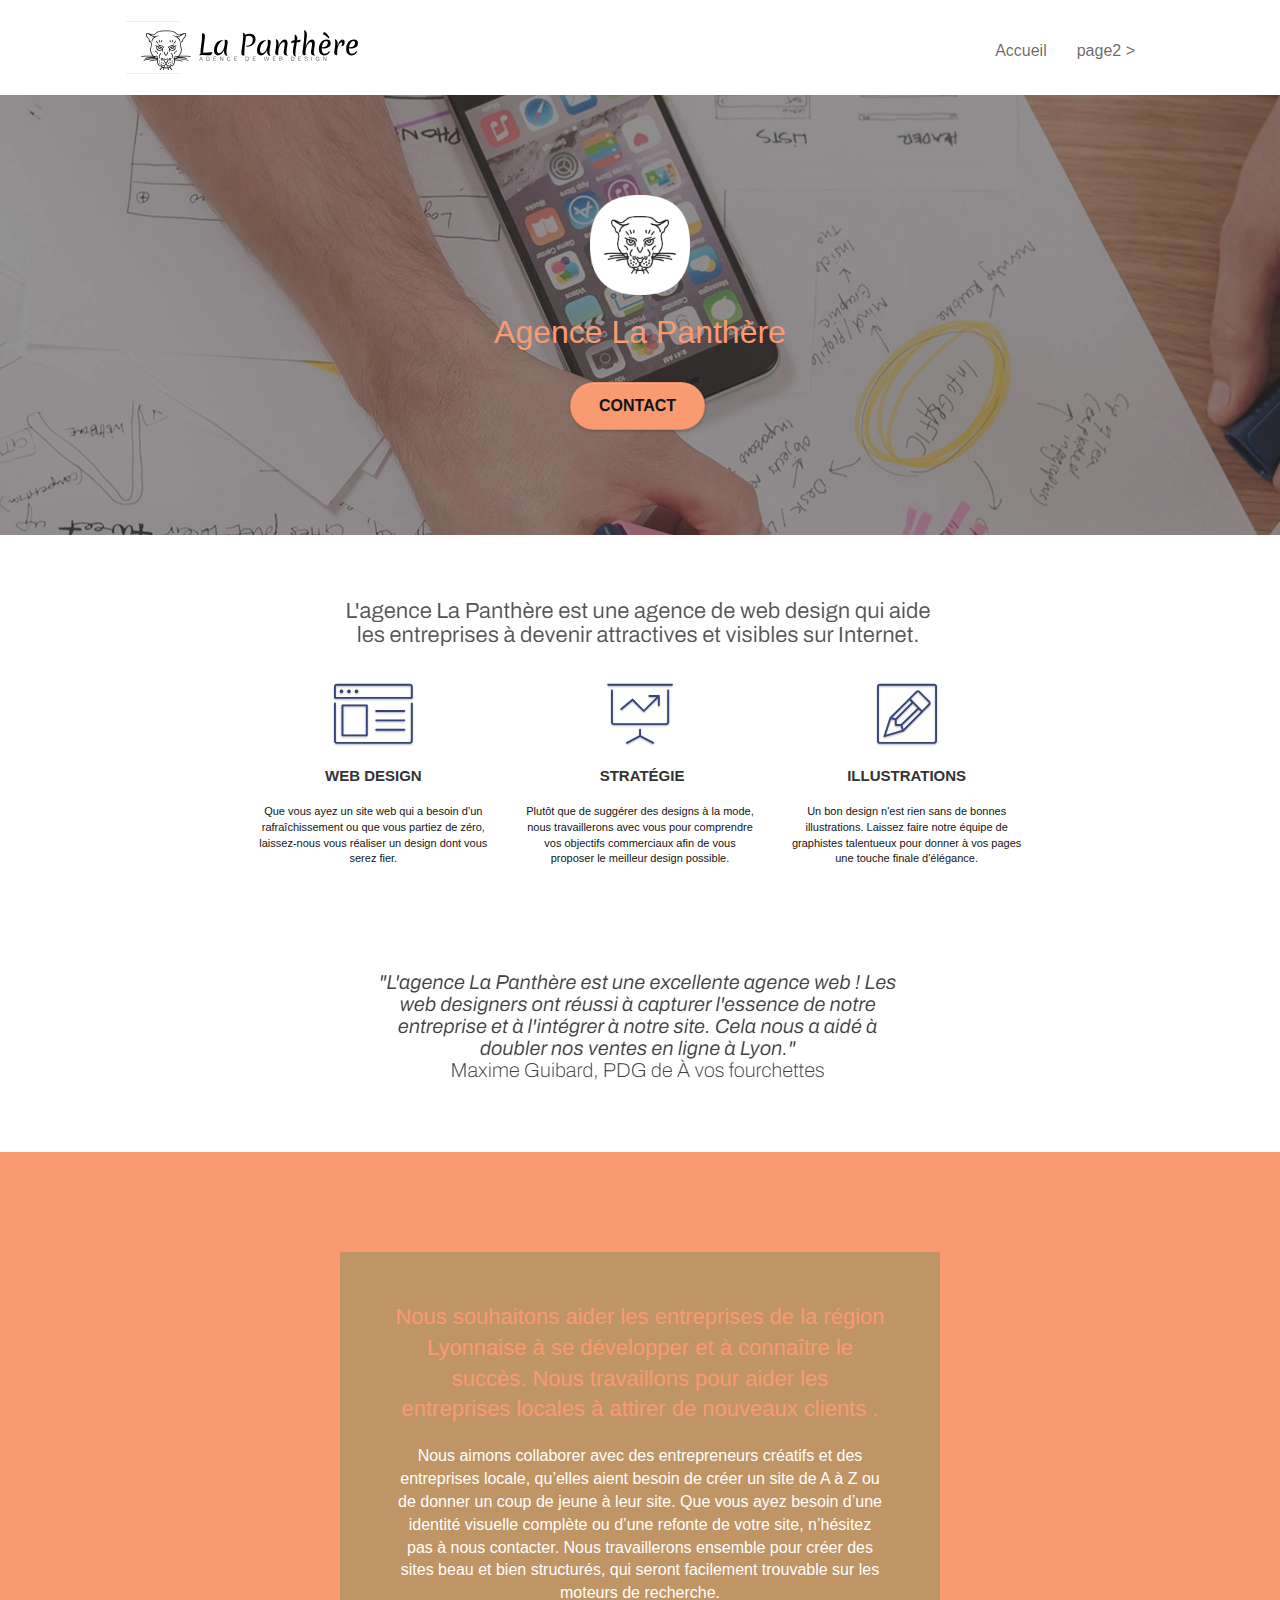
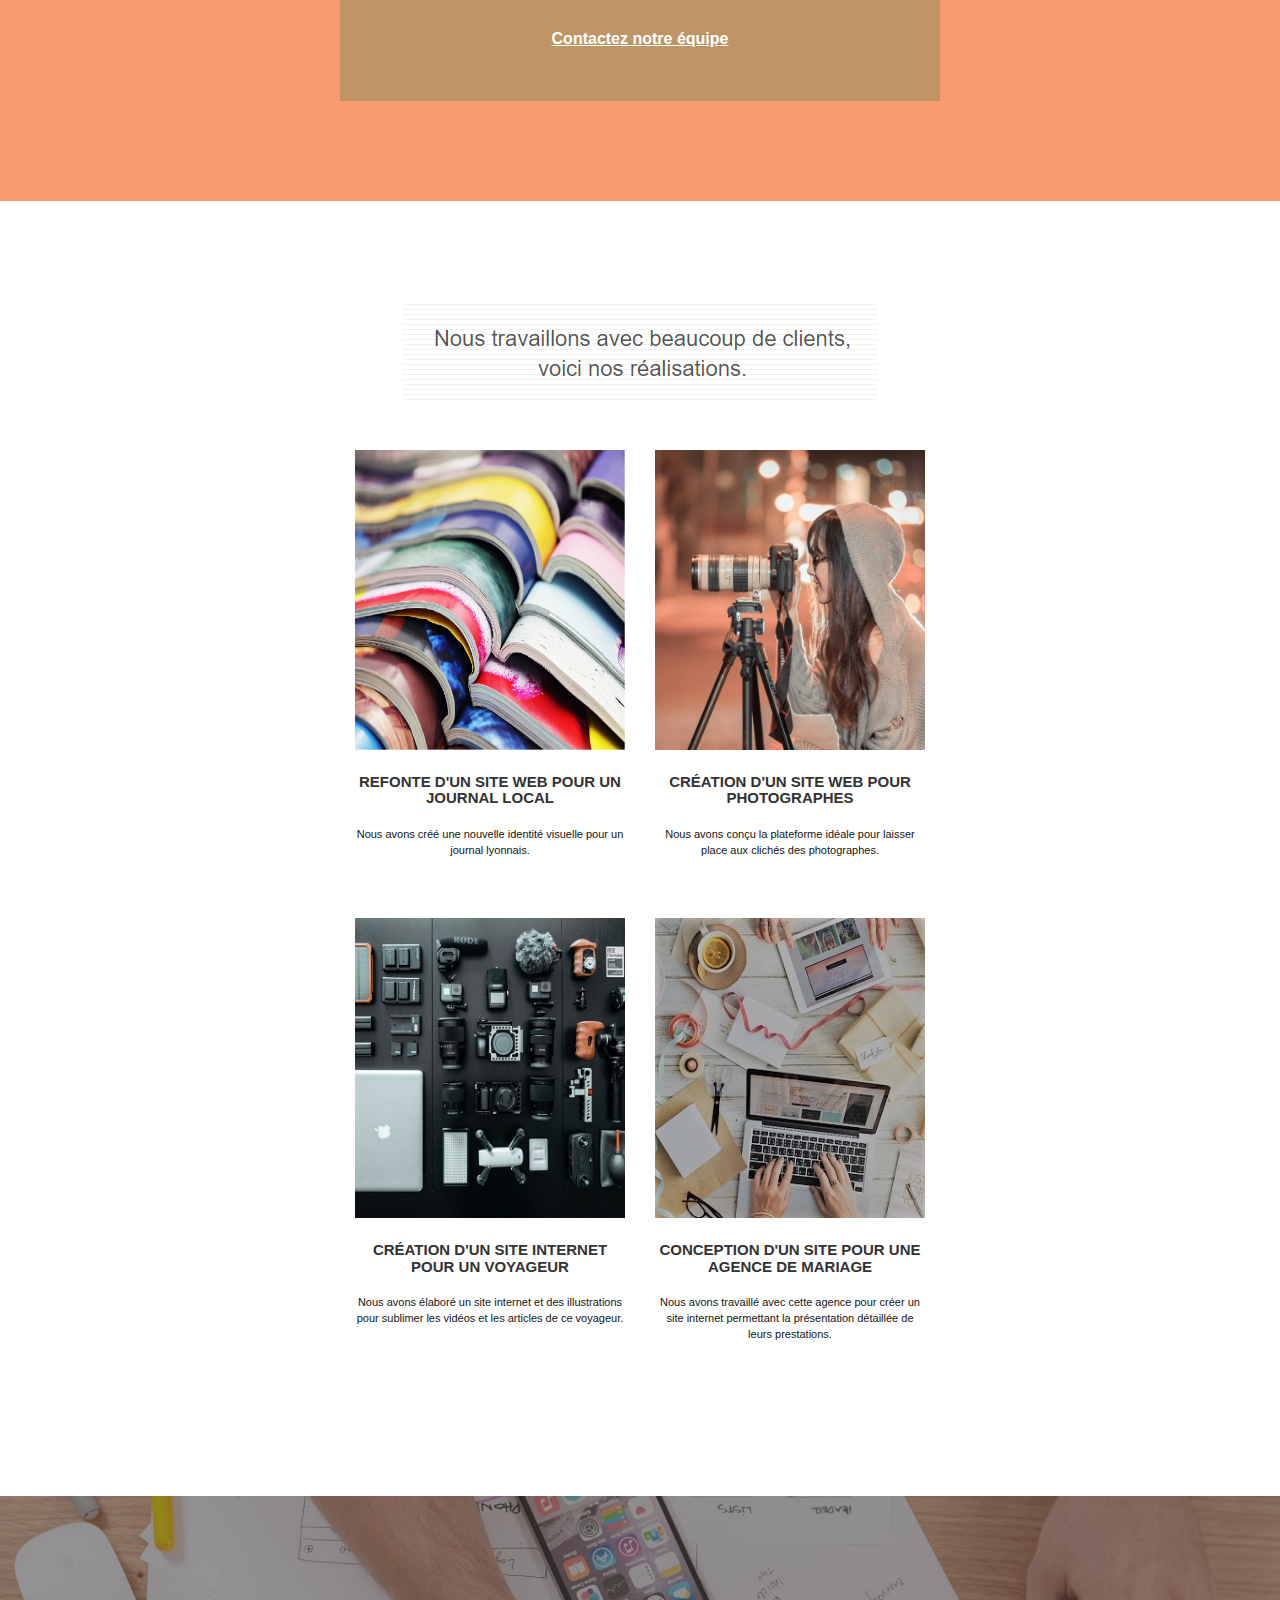
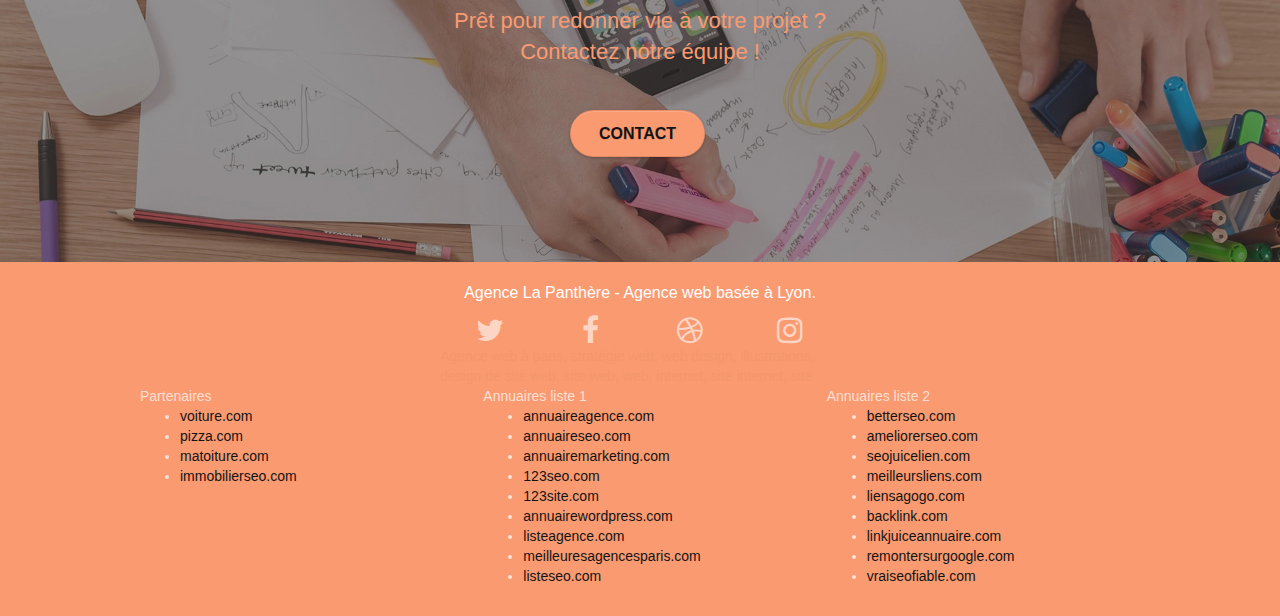
==== commit b26069a6: "base ajout" ====
--- a/indexbase.html
+++ b/indexbase.html
@@ -8,7 +8,7 @@
     <link rel="shortcut icon" type="image/png" href="favicon.jpg">
     
 	<link rel="stylesheet" type="text/css" href="./css/bootstrap2.css">
-	<link rel="stylesheet" type="text/css" href="./css/style2.css">
+	<link rel="stylesheet" type="text/css" href="./css/style.css">
 	<link rel="stylesheet" type="text/css" href="./css/font-awesome2.css">
 	<link rel="stylesheet" type="text/css" href="./css/et-line2.css">
 	
@@ -38,7 +38,7 @@
 		<nav class="navbar row">
 			<div class="navbar-header">
 				<div class="keywords" style="color:#cccccc;font-size:1px;">Agence web à paris, stratégie web, web design, illustrations, design de site web, site web, web, internet, site internet, site</div>
-				<a class="navbar-brand" href="index.html"><img src="img/agence-la-panthere-monochrome.svg" alt="paris web design logo agence web meilleure agence" height="40" /></a>
+				<a class="navbar-brand" href="index.html"><img src="./img/agence-la-panthere-monochrome.svg" alt="paris web design logo agence web meilleure agence" height="40" /></a>
 				<div class="keywords" style="color:#cccccc;font-size:1px;">Agence web à paris, stratégie web, web design, illustrations, design de site web, site web, web, internet, site internet, site</div>
 				<button id="nav-toggle" type="button" class="ui-navbar-toggle navbar-toggle" data-toggle="collapse" data-target=".navbar-1">
 					<span class="sr-only">Toggle navigation</span><span class="icon-bar"></span><span class="icon-bar"></span><span class="icon-bar"></span>
@@ -47,12 +47,12 @@
 			<div class="collapse navbar-collapse navbar-1 special-dropdown-nav">
 				<ul class="site-navigation nav navbar-nav">
 					<li>
-						<a href="index.html">Accueil</a>
+						<a href="indexbase.html">Accueil</a>
 					</li>
 					<li>
 					</li>
 					<li>
-						<a href="page2.html">page2 &gt;</a>
+						<a href="pagebase2.html">page2 &gt;</a>
 					</li>
 				</ul>
 			</div>
@@ -71,7 +71,7 @@
 					Agence La Panthère
 				</h1>
 				<div class="text-center">
-					<a href="page2.html" class="btn btn-lg btn-clean btn-rd cta-hero btn-atomic-tangerine" id="cta-hero">Contact</a>
+					<a href="pagebase2.html" class="btn btn-lg btn-clean btn-rd cta-hero btn-atomic-tangerine" id="cta-hero">Contact</a>
 				</div>
 			</div>
 		</div>
--- a/css/style.css
+++ b/css/style.css
@@ -0,0 +1,1069 @@
+body {
+    margin: 0;
+    padding: 0;
+    background: #FFF;
+    overflow-x: hidden;
+    -webkit-font-smoothing: antialiased;
+    -moz-osx-font-smoothing: grayscale;
+}
+
+a,
+button {
+    transition: all .3s ease-in-out;
+    outline: none!important;
+}
+
+a:hover {
+    text-decoration: none;
+    cursor: pointer;
+}
+
+#page-loading-blocs-notifaction {
+    position: fixed;
+    top: 0;
+    bottom: 0;
+    width: 100%;
+    z-index: 100000;
+    background: #FFFFFF url("img/pageload-spinner.gif") no-repeat center center;
+}
+
+.bloc {
+    width: 100%;
+    clear: both;
+    background: 50% 50% no-repeat;
+    padding: 0 50px;
+    -webkit-background-size: cover;
+    -moz-background-size: cover;
+    -o-background-size: cover;
+    background-size: cover;
+    position: relative;
+}
+
+.bloc .container {
+    padding-left: 0;
+    padding-right: 0;
+}
+
+.bloc-lg {
+    padding: 100px 50px;
+}
+
+.bloc-md {
+    padding: 50px;
+}
+
+.bloc-sm {
+    padding: 20px 50px;
+}
+
+.bg-center,
+.bg-l-edge,
+.bg-r-edge,
+.bg-t-edge,
+.bg-b-edge,
+.bg-tl-edge,
+.bg-bl-edge,
+.bg-tr-edge,
+.bg-br-edge,
+.bg-repeat {
+    -webkit-background-size: auto!important;
+    -moz-background-size: auto!important;
+    -o-background-size: auto!important;
+    background-size: auto!important;
+}
+
+.bg-repeat {
+    background: repeat;
+}
+
+.bg-t-edge {
+    background: top no-repeat;
+}
+
+.bloc-bg-texture::before {
+    content: "";
+    background-size: 2px 2px;
+    position: absolute;
+    top: 0;
+    bottom: 0;
+    left: 0;
+    right: 0;
+}
+
+.texture-paper::before {
+    background: url("img/texture-paper.png");
+    background-size: 280px 280px;
+}
+
+.b-parallax {
+    background-attachment: fixed;
+}
+
+.d-bloc {
+    color: rgba(255, 255, 255, .7);
+}
+
+.d-bloc button:hover {
+    color: rgba(255, 255, 255, .9);
+}
+
+.d-bloc .icon-round,
+.d-bloc .icon-square,
+.d-bloc .icon-rounded,
+.d-bloc .icon-semi-rounded-a,
+.d-bloc .icon-semi-rounded-b {
+    border-color: rgba(255, 255, 255, .9);
+}
+
+.d-bloc .divider-h span {
+    border-color: rgba(255, 255, 255, .2);
+}
+
+.d-bloc .a-btn,
+.d-bloc .navbar a,
+.d-bloc .navbar-brand,
+.d-bloc a .icon-sm,
+.d-bloc a .icon-md,
+.d-bloc a .icon-lg,
+.d-bloc a .icon-xl,
+.d-bloc h1 a,
+.d-bloc h2 a,
+.d-bloc h3 a,
+.d-bloc h4 a,
+.d-bloc h5 a,
+.d-bloc h6 a,
+.d-bloc p a {
+    color: rgba(255, 255, 255, .6);
+}
+
+.d-bloc .a-btn:hover,
+.d-bloc .navbar a:hover,
+.d-bloc .navbar-brand:hover,
+.d-bloc a:hover .icon-sm,
+.d-bloc a:hover .icon-md,
+.d-bloc a:hover .icon-lg,
+.d-bloc a:hover .icon-xl,
+.d-bloc h1 a:hover,
+.d-bloc h2 a:hover,
+.d-bloc h3 a:hover,
+.d-bloc h4 a:hover,
+.d-bloc h5 a:hover,
+.d-bloc h6 a:hover,
+.d-bloc p a:hover {
+    color: rgba(255, 255, 255, 1);
+}
+
+.d-bloc .navbar-toggle .icon-bar {
+    background: rgba(255, 255, 255, 1);
+}
+
+.d-bloc .btn-wire,
+.d-bloc .btn-wire:hover {
+    color: rgba(255, 255, 255, 1);
+    border-color: rgba(255, 255, 255, 1);
+}
+
+.d-bloc .panel {
+    color: rgba(0, 0, 0, .5);
+}
+
+.d-bloc .panel button:hover {
+    color: rgba(0, 0, 0, .7);
+}
+
+.d-bloc .panel icon {
+    border-color: rgba(0, 0, 0, .7);
+}
+
+.d-bloc .panel .divider-h span {
+    border-color: rgba(0, 0, 0, .1);
+}
+
+.d-bloc .panel .a-btn {
+    color: rgba(0, 0, 0, .6);
+}
+
+.d-bloc .panel .a-btn:hover {
+    color: rgba(0, 0, 0, 1);
+}
+
+.d-bloc .panel .btn-wire,
+.d-bloc .panel .btn-wire:hover {
+    color: rgba(0, 0, 0, .7);
+    border-color: rgba(0, 0, 0, .3);
+}
+
+.d-bloc .panel,
+.l-bloc {
+    color: rgba(0, 0, 0, .5);
+}
+
+.d-bloc .panel button:hover,
+.l-bloc button:hover {
+    color: rgba(0, 0, 0, .7);
+}
+
+.l-bloc .icon-round,
+.l-bloc .icon-square,
+.l-bloc .icon-rounded,
+.l-bloc .icon-semi-rounded-a,
+.l-bloc .icon-semi-rounded-b {
+    border-color: rgba(0, 0, 0, .7);
+}
+
+.d-bloc .panel .divider-h span,
+.l-bloc .divider-h span {
+    border-color: rgba(0, 0, 0, .1);
+}
+
+.d-bloc .panel .a-btn,
+.l-bloc .a-btn,
+.l-bloc .navbar a,
+.l-bloc .navbar-brand,
+.l-bloc a .icon-sm,
+.l-bloc a .icon-md,
+.l-bloc a .icon-lg,
+.l-bloc a .icon-xl,
+.l-bloc h1 a,
+.l-bloc h2 a,
+.l-bloc h3 a,
+.l-bloc h4 a,
+.l-bloc h5 a,
+.l-bloc h6 a,
+.l-bloc p a {
+    color: rgba(0, 0, 0, .6);
+}
+
+.d-bloc .panel .a-btn:hover,
+.l-bloc .a-btn:hover,
+.l-bloc .navbar a:hover,
+.l-bloc .navbar-brand:hover,
+.l-bloc a:hover .icon-sm,
+.l-bloc a:hover .icon-md,
+.l-bloc a:hover .icon-lg,
+.l-bloc a:hover .icon-xl,
+.l-bloc h1 a:hover,
+.l-bloc h2 a:hover,
+.l-bloc h3 a:hover,
+.l-bloc h4 a:hover,
+.l-bloc h5 a:hover,
+.l-bloc h6 a:hover,
+.l-bloc p a:hover {
+    color: rgba(0, 0, 0, 1);
+}
+
+.l-bloc .navbar-toggle .icon-bar {
+    color: rgba(0, 0, 0, .6);
+}
+
+.d-bloc .panel .btn-wire,
+.d-bloc .panel .btn-wire:hover,
+.l-bloc .btn-wire,
+.l-bloc .btn-wire:hover {
+    color: rgba(0, 0, 0, .7);
+    border-color: rgba(0, 0, 0, .3);
+}
+
+.voffset {
+    margin-top: 30px;
+}
+
+.voffset-lg {
+    margin-top: 80px;
+}
+
+.row-no-gutters {
+    margin-right: 0;
+    margin-left: 0;
+}
+
+.row.row-no-gutters > [class^="col-"],
+.row.row-no-gutters > [class*=" col-"] {
+    padding-right: 0;
+    padding-left: 0;
+}
+
+#bloc-1-hero h1 {
+    font-size: 32px;
+}
+
+.navbar {
+    margin-bottom: 0;
+    z-index: 1;
+}
+
+.navbar-brand {
+    height: auto;
+    padding: 3px 15px;
+    font-size: 25px;
+    font-weight: normal;
+    font-weight: 600;
+    line-height: 44px;
+}
+
+.navbar-brand img {
+    max-height: 200px;
+    margin: 0 5px 0 0;
+    display: inline;
+}
+
+.navbar-brand img[src$=svg] {
+    min-width: 100px;
+}
+
+
+.nav-center .navbar-brand img {
+    margin: 0;
+}
+
+.navbar .nav {
+    padding-top: 2px;
+    margin-right: -16px;
+    float: right;
+    z-index: 1;
+}
+
+.nav > li {
+    float: left;
+    margin-top: 4px;
+    font-size: 16px;
+}
+
+.navbar-nav .open .dropdown-menu > li > a {
+    text-align: inherit;
+}
+
+.nav > li a:hover,
+.nav > li a:focus {
+    background: transparent;
+}
+
+.navbar-toggle {
+    margin: 10px 10px 0 0;
+    border: 0px;
+}
+
+.navbar-toggle:hover {
+    background: transparent!important;
+}
+
+.navbar-toggle .icon-bar {
+    background-color: rgba(0, 0, 0, .5);
+    width: 26px;
+}
+
+.nav-invert .navbar .nav {
+    float: left;
+}
+
+.nav-invert .navbar-header,
+.nav-invert .navbar-brand {
+    float: right;
+    position: relative;
+    z-index: 2;
+}
+
+@media (min-width: 768px) {
+    .site-navigation {
+        position: absolute;
+        top: 50%;
+        right: 20px;
+        transform: translate(0, -50%);
+        -webkit-transform: translateY(-50%);
+    }
+    .nav > li .dropdown-menu a,
+    .nav > li .dropdown-menu a:hover {
+        color: #484848;
+    }
+    .nav-invert .site-navigation {
+        left: 0;
+        right: 0;
+    }
+    .nav-center {
+        text-align: center;
+    }
+    .nav-center .navbar-header {
+        width: 100%;
+    }
+    .nav-center .navbar-header,
+    .nav-center .navbar-brand,
+    .nav-center .nav > li {
+        float: none;
+        display: inline-block;
+    }
+    .nav-center .site-navigation {
+        position: relative;
+        width: 100%;
+        right: 0;
+        margin-right: 0px;
+        margin-top: 20px;
+    }
+    .nav-center.mini-nav .navbar-toggle {
+        float: none;
+        margin: 10px auto 0;
+    }
+}
+
+.nav > li > .dropdown a {
+    background: none!important;
+    display: block;
+    padding: 14px 15px;
+}
+
+nav .caret {
+    margin: 0 5px;
+}
+
+.dropdown-menu .dropdown-menu {
+    top: -8px;
+    left: 100%;
+}
+
+.dropdown-menu .dropmenu-flow-right {
+    top: 100%;
+    left: 0;
+    margin-left: -1px;
+    border-top-left-radius: 0;
+    border-top-right-radius: 0;
+}
+
+.dropdown-menu .dropdown span {
+    border: 4px solid black;
+    border-top-color: transparent;
+    border-right-color: transparent;
+    border-bottom-color: transparent;
+    margin: 6px -5px 0 0!important;
+    float: right;
+}
+
+.mg-md {
+    margin-top: 10px;
+    margin-bottom: 20px;
+}
+
+.mg-lg {
+    margin-top: 10px;
+    margin-bottom: 40px;
+}
+
+.btn {
+    margin: 0 5px 5px 0;
+}
+
+.btn.pull-right {
+    margin: 0 0 5px 5px;
+}
+
+.btn-d,
+.btn-d:hover,
+.btn-d:focus {
+    color: #FFF;
+    background: rgba(0, 0, 0, .3);
+}
+
+button {
+    outline: none!important;
+}
+
+.btn-rd {
+    border-radius: 40px;
+}
+
+.btn-clean {
+    border: 1px solid rgba(0, 0, 0, .08);
+    border-bottom-color: rgba(0, 0, 0, .1);
+    text-shadow: 0 1px 0 rgba(0, 0, 1, .1);
+    box-shadow: 0 1px 3px rgba(0, 0, 1, .25), inset 0 1px 0 0 rgba(255, 255, 255, .15);
+}
+
+.icon-md {
+    font-size: 30px!important;
+}
+
+.icon-lg {
+    font-size: 60px!important;
+}
+
+.sm-shadow {
+    text-shadow: 0 1px 2px rgba(0, 0, 0, .3);
+}
+
+.panel-sq,
+.panel-sq .panel-heading,
+.panel-sq .panel-footer {
+    border-radius: 0;
+}
+
+.panel-rd {
+    border-radius: 30px;
+}
+
+.panel-rd .panel-heading {
+    border-radius: 29px 29px 0 0;
+}
+
+.panel-rd .panel-footer {
+    border-radius: 0 0 29px 29px;
+}
+
+.form-control {
+    border-color: rgba(0, 0, 0, .1);
+    box-shadow: none;
+}
+
+.scrollToTop {
+    width: 40px;
+    height: 40px;
+    position: fixed;
+    bottom: 20px;
+    right: 20px;
+    opacity: 0;
+    z-index: 500;
+    transition: all .3s ease-in-out;
+}
+
+.scrollToTop span {
+    margin-top: 6px;
+}
+
+.showScrollTop {
+    font-size: 14px;
+    opacity: 1;
+}
+
+a[data-lightbox] {
+    position: relative;
+    display: block;
+    text-align: center;
+}
+
+a[data-lightbox]:hover::before {
+    content: "+";
+    font-family: "HelveticaNeue-Light", "Helvetica Neue Light", "Helvetica Neue", Helvetica, Arial;
+    font-size: 32px;
+    width: 50px;
+    height: 50px;
+    margin-left: -25px;
+    border-radius: 50%;
+    background: rgba(0, 0, 0, .6);
+    color: #FFF;
+    font-weight: 100;
+    z-index: 1;
+    position: absolute;
+    top: 50%;
+    transform: translateY(-50%);
+    -webkit-transform: translateY(-50%);
+}
+
+a[data-lightbox]:hover img {
+    opacity: 0.6;
+    -webkit-animation-fill-mode: none;
+    animation-fill-mode: none;
+}
+
+#lightbox-modal {
+    display: flex;
+    align-items: center;
+}
+
+#lightbox-modal .modal-dialog {
+    width: 90%;
+    max-width: 900px;
+    margin: 0 auto 0;
+}
+
+#lightbox-modal .modal-dialog img {
+    max-height: 90vh;
+    margin: 0 auto;
+}
+
+.lightbox-caption {
+    padding: 20px;
+    color: #FFF;
+    background: rgba(0, 0, 0, .5);
+    position: absolute;
+    left: 15px;
+    right: 15px;
+    bottom: 5px;
+}
+
+.close-lightbox {
+    color: #FFF;
+    font-size: 30px;
+    position: absolute;
+    top: 20px;
+    right: 20px;
+    z-index: 20;
+    background: rgba(0, 0, 0, .5);
+    border: none;
+    line-height: 30px;
+    padding: 0 9px 5px;
+    opacity: 0.3;
+}
+
+.close-lightbox:hover,
+.next-lightbox:hover,
+.prev-lightbox:hover {
+    opacity: 1.0;
+    color: #FFF;
+}
+
+.next-lightbox,
+.prev-lightbox {
+    font-size: 20px;
+    color: rgba(255, 255, 255, .9);
+    background: rgba(0, 0, 0, .5);
+    transition: all .2s ease-in-out;
+    position: absolute;
+    top: 45%;
+    z-index: 1;
+    opacity: 0.4;
+}
+
+.next-lightbox {
+    padding: 6px 8px 1px 13px;
+    right: 25px;
+}
+
+.prev-lightbox {
+    padding: 6px 13px 1px 10px;
+    left: 25px;
+}
+
+.snapshot-lb .modal-body {
+    padding-bottom: 45px;
+}
+
+.snapshot-lb .lightbox-caption {
+    padding: 0;
+    color: rgba(0, 0, 0, .5);
+    background: none;
+}
+
+h1,
+h2,
+h3,
+h4,
+h5,
+h6,
+p,
+label,
+.btn {
+    font-family: "helvetica";
+    font-weight: 400;
+    color: #141414;
+}
+
+a {
+    font-family: "helvetica";
+    font-weight: 400;
+    color: #141414; 
+}
+
+.container {
+    max-width: 1000px;
+}
+
+.hero-bloc-text {
+    font-size: 38px;
+}
+
+.hero-bloc-text-sub {
+    font-size: 36px;
+}
+
+.statement-bloc-text {
+    line-height: 26px;
+    font-style: italic;
+    font-size: 20px;
+    text-align: center;
+    font-weight: lighter;
+    max-width: 520px;
+    margin: auto auto auto auto;
+}
+
+p {
+    font-size: 11px;
+}
+
+.tight-width-whitespace {
+    max-width: 600px;
+    margin: auto auto auto auto;
+}
+
+.h1 {
+    font-size: 20px;
+    font-family: "Open Sans";
+}
+
+.cta-hero {
+    margin-top: 22px;
+    color: #141414;
+    text-transform: uppercase;
+    padding: 12px 28px 12px 28px;
+    font-size: 16px;
+    font-weight: 700;
+}
+
+.social {
+    max-width: 400px;
+    margin: auto auto auto auto;
+}
+
+h2 {
+    font-size: 22px;
+    line-height: 1.4em;
+}
+
+h3 {
+    font-size: 15px;
+    text-transform: uppercase;
+    font-weight: 700;
+    color: #333333!important;
+}
+
+.med-width-whitespace {
+    max-width: 800px;
+    margin: auto auto auto auto;
+    box-shadow: 0px 0px 0px #000000;
+}
+
+h1 {
+    color: #333333!important;
+}
+
+h4 {
+    color: #333333!important;
+}
+
+
+.text-image
+{
+font-size: 24px;
+color: #141414;
+}
+
+.text-center-citation
+{
+font-size: 18px;
+color: #141414;
+}
+.col-sm-6 img
+{
+    width: 300px;
+    height: 300px;
+}
+
+.icons {
+    margin-bottom: 14px;
+    margin-top: 24px;
+}
+
+.white {
+    color: #FFFFFF!important;
+    font-size: 16px;
+}
+
+.black {
+    color: #141414;
+    font-size: 16px;
+}
+
+.portfolio-thumb {
+    margin-bottom: 24px;
+}
+
+.portfolio-row {
+    margin-bottom: 44px;
+    margin-top: 50px;
+}
+
+.avatar {
+    box-shadow: 0px 4px 9px rgba(0, 0, 0, 0.3);
+}
+
+.black-background {
+    background-color: rgba(165, 147, 99, 0.7);
+    padding: 40px 40px 40px 40px;
+}
+
+.bold-link {
+    font-weight: 900;
+    text-decoration: underline!important;
+}
+
+.bgc-white {
+    background-color: #FFFFFF;
+}
+
+.bgc-dark-slate-blue {
+    background-color: #364577;
+}
+
+.bgc-atomic-tangerine {
+    background-color: #FA9A71;
+}
+
+.tc-white {
+    color: #FA9A71!important;
+}
+
+.btn-atomic-tangerine {
+    background: #FA9A71;
+    color: #141414;
+}
+
+.btn-atomic-tangerine:hover {
+    background: #c27956!important;
+    color: #FFFFFF!important;
+}
+
+.ltc-white {
+    color: #FFFFFF!important;
+}
+
+.ltc-white:hover {
+    color: #cccccc!important;
+}
+
+.ltc-atomic-tangerine {
+    color: #F3976C!important;
+}
+
+.ltc-atomic-tangerine:hover {
+    color: #c27956!important;
+}
+
+.icon-dark-slate-blue {
+    color: #364577!important;
+    border-color: #364577!important;
+}
+
+.bg-dots-bg {
+    background-image: url("img/dots-bg.png");
+}
+
+.bg-lines-h2-bg {
+    background-image: url("img/lines-h2-bg.png");
+}
+
+.bg-banniere {
+    background-image: url("../img/agence-la-panthere.webp");
+}
+
+.bg-presentation {
+    background-image: url("../img/image-de-presentation.webp");
+}
+
+@media (max-width: 1024px) {
+    .bloc {
+        padding-left: 20px;
+        padding-right: 20px;
+    }
+    .bloc.full-width-bloc,
+    .bloc-tile-2.full-width-bloc .container,
+    .bloc-tile-3.full-width-bloc .container,
+    .bloc-tile-4.full-width-bloc .container {
+        padding-left: 0;
+        padding-right: 0;
+    }
+}
+
+@media (max-width: 992px) and (min-width: 768px) {
+    .navbar .nav {
+        max-width: 80%
+    }
+    .nav-center.navbar .nav {
+        max-width: 100%
+    }
+}
+
+@media only screen and (min-width: 768px) and (max-width: 1024px) and (orientation: landscape) {
+    .b-parallax {
+        background-attachment: scroll;
+    }
+}
+
+@media only screen and (min-width: 1024px) and (max-width: 1366px) and (-webkit-min-device-pixel-ratio: 1.5) {
+    .b-parallax {
+        background-attachment: scroll;
+    }
+}
+
+@media (max-width: 991px) {
+    .container {
+        width: 100%;
+    }
+    .b-parallax {
+        background-attachment: scroll;
+    }
+    .page-container,
+    #hero-bloc {
+        overflow-x: hidden;
+        position: relative;
+    }
+    
+    
+    .bloc-group,
+    .bloc-group .bloc {
+        display: block;
+        width: 100%;
+    }
+    .bloc-fill-screen .fill-bloc-top-edge,
+    .bloc-fill-screen .fill-bloc-bottom-edge {
+        padding: 0 20px;
+       
+    }
+}
+
+@media (max-width: 767px) {
+    .page-container {
+        overflow-x: hidden;
+        position: relative;
+    }
+    h1,
+    h2,
+    h3,
+    h4,
+    h5,
+    h6,
+    p,
+    #disqus_thread {
+        padding-left: 10px!important;
+        padding-right: 10px!important;
+    }
+    .b-parallax {
+        background-attachment: scroll;
+    }
+    .navbar .nav {
+        padding-top: 0;
+        border-top: 1px solid rgba(0, 0, 0, .2);
+        float: none!important;
+    }
+    .navbar.row {
+        margin-left: 0;
+        margin-right: 0;
+    }
+    .site-navigation {
+        position: inherit;
+        transform: none;
+        -webkit-transform: none;
+        -ms-transform: none;
+    }
+    .nav > li {
+        margin-top: 0;
+        border-bottom: 1px solid rgba(0, 0, 0, .1);
+        background: rgba(0, 0, 0, .05);
+        text-align: left;
+        padding-left: 15px;
+        width: 100%;
+    }
+    .nav > li:hover {
+        background: rgba(0, 0, 0, .08);
+    }
+    .dropdown .dropdown a .caret {
+        float: none;
+        margin: 5px 0 0 10px!important;
+        border: 4px solid black;
+        border-bottom-color: transparent;
+        border-right-color: transparent;
+        border-left-color: transparent;
+    }
+    #hero-bloc .navbar .nav {
+        background: rgba(0, 0, 0, .8);
+    }
+    #hero-bloc .navbar .nav a {
+        color: rgba(255, 255, 255, .6);
+    }
+    .hero {
+        padding: 50px 0;
+    }
+    .hero-nav {
+        left: -1px;
+        right: -1px;
+    }
+    .navbar-collapse {
+        padding: 0;
+        overflow-x: hidden;
+        -webkit-box-shadow: none;
+        box-shadow: none;
+    }
+    .navbar-brand img {
+        max-height: 40px;
+        width: auto;
+    }
+    .nav-invert .navbar-header {
+        float: none;
+        width: 100%;
+    }
+    .nav-invert .navbar-toggle {
+        float: left;
+        margin-left: 10px;
+    }
+    .bloc {
+        padding-left: 0;
+        padding-right: 0;
+    }
+    .bloc-xxl,
+    .bloc-xl,
+    .bloc-lg {
+        padding: 40px 0;
+    }
+    .bloc-sm,
+    .bloc-md {
+        padding-left: 0;
+        padding-right: 0;
+    }
+    .bloc-tile-2 .container,
+    .bloc-tile-3 .container,
+    .bloc-tile-4 .container,
+    .bloc-fill-screen .fill-bloc-top-edge,
+    .bloc-fill-screen .fill-bloc-bottom-edge {
+        padding-left: 0;
+        padding-right: 0;
+    }
+    .a-block {
+        padding: 0 10px;
+    }
+    .btn-dwn {
+        display: none;
+    }
+    .voffset {
+        margin-top: 5px;
+    }
+    .voffset-md {
+        margin-top: 20px;
+    }
+    .voffset-lg {
+        margin-top: 30px;
+    }
+    form {
+        padding: 5px;
+    }
+    .close-lightbox {
+        display: inline-block;
+    }
+    .blocsapp-device-iphone5 {
+        background-size: 216px 425px;
+        padding-top: 60px;
+        width: 216px;
+        height: 425px;
+    }
+    .blocsapp-device-iphone5 img {
+        width: 180px;
+        height: 320px;
+    }
+}
+
+@media (max-width: 400px) {
+    .bloc {
+        padding-left: 0;
+        padding-right: 0;
+    }
+}
+
+@media (max-width: 767px) {
+    .bloc-mob-center-text {
+        text-align: center;
+    }
+}